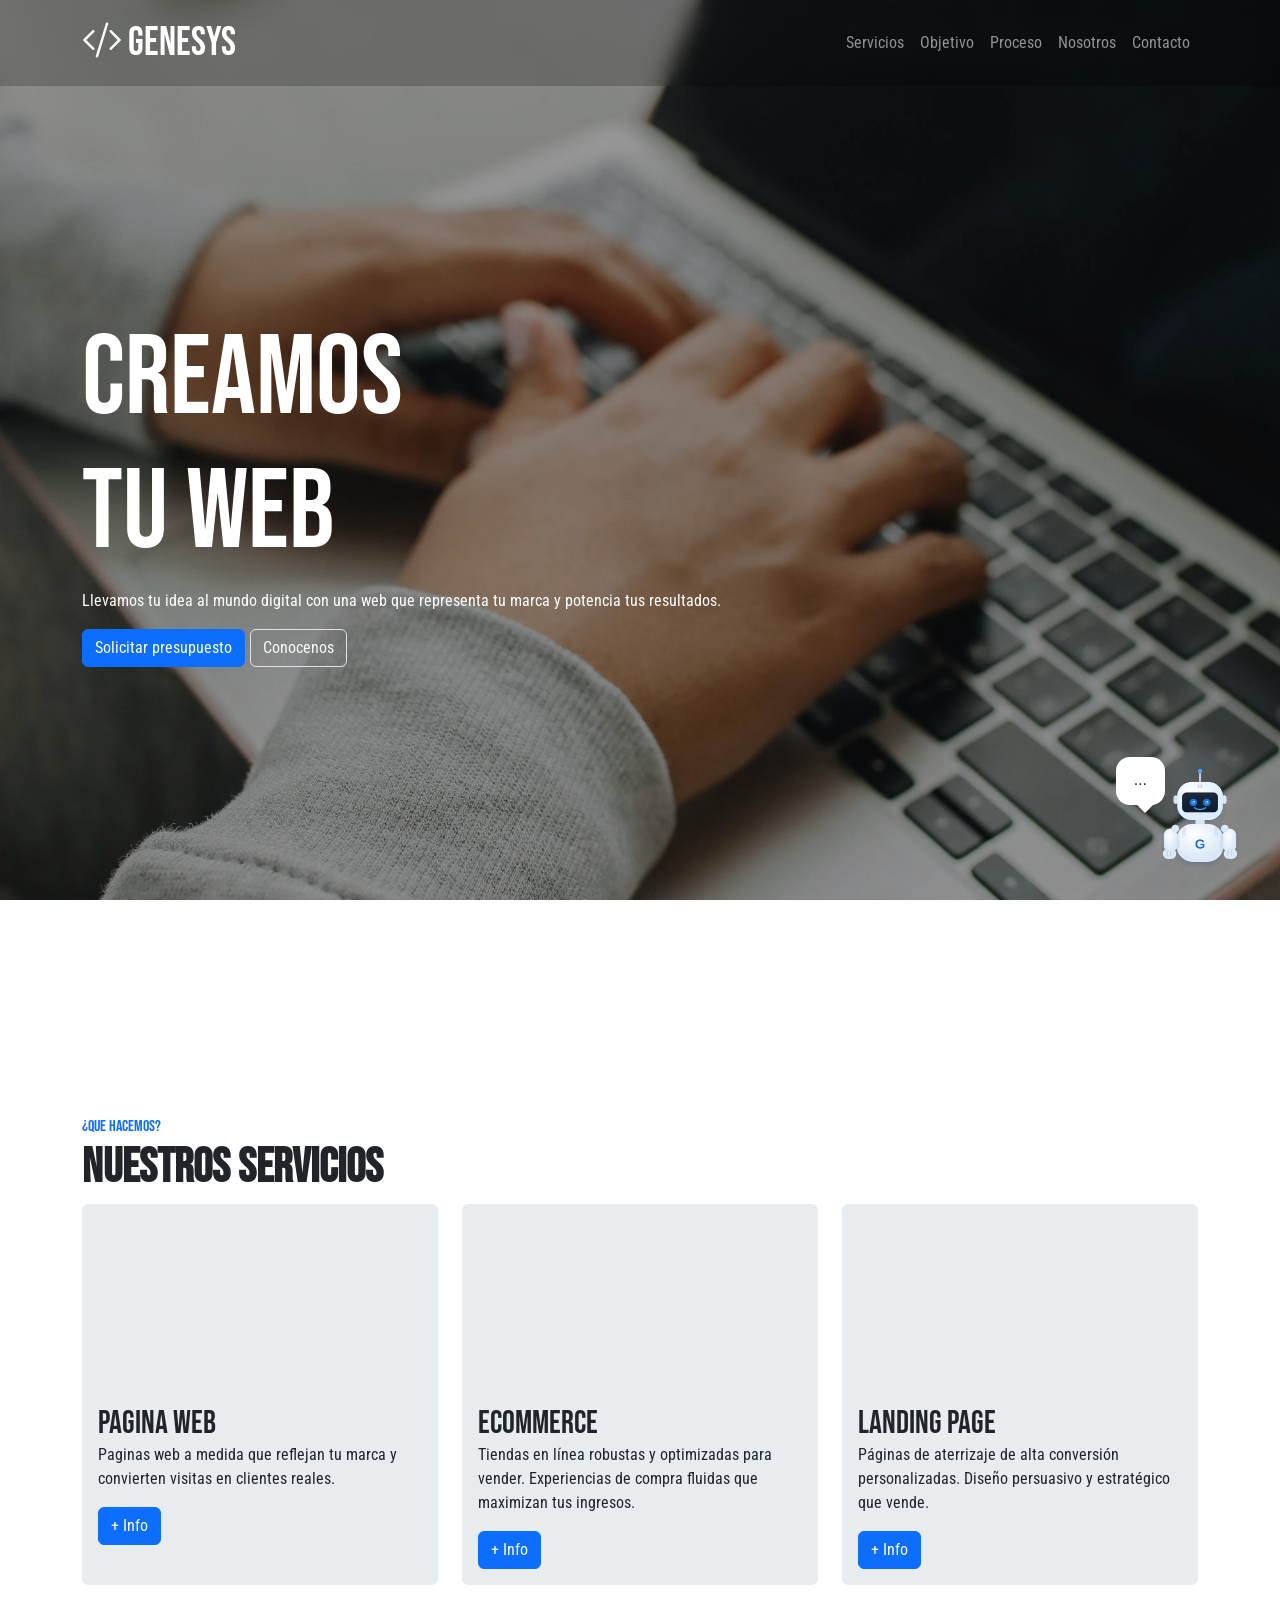
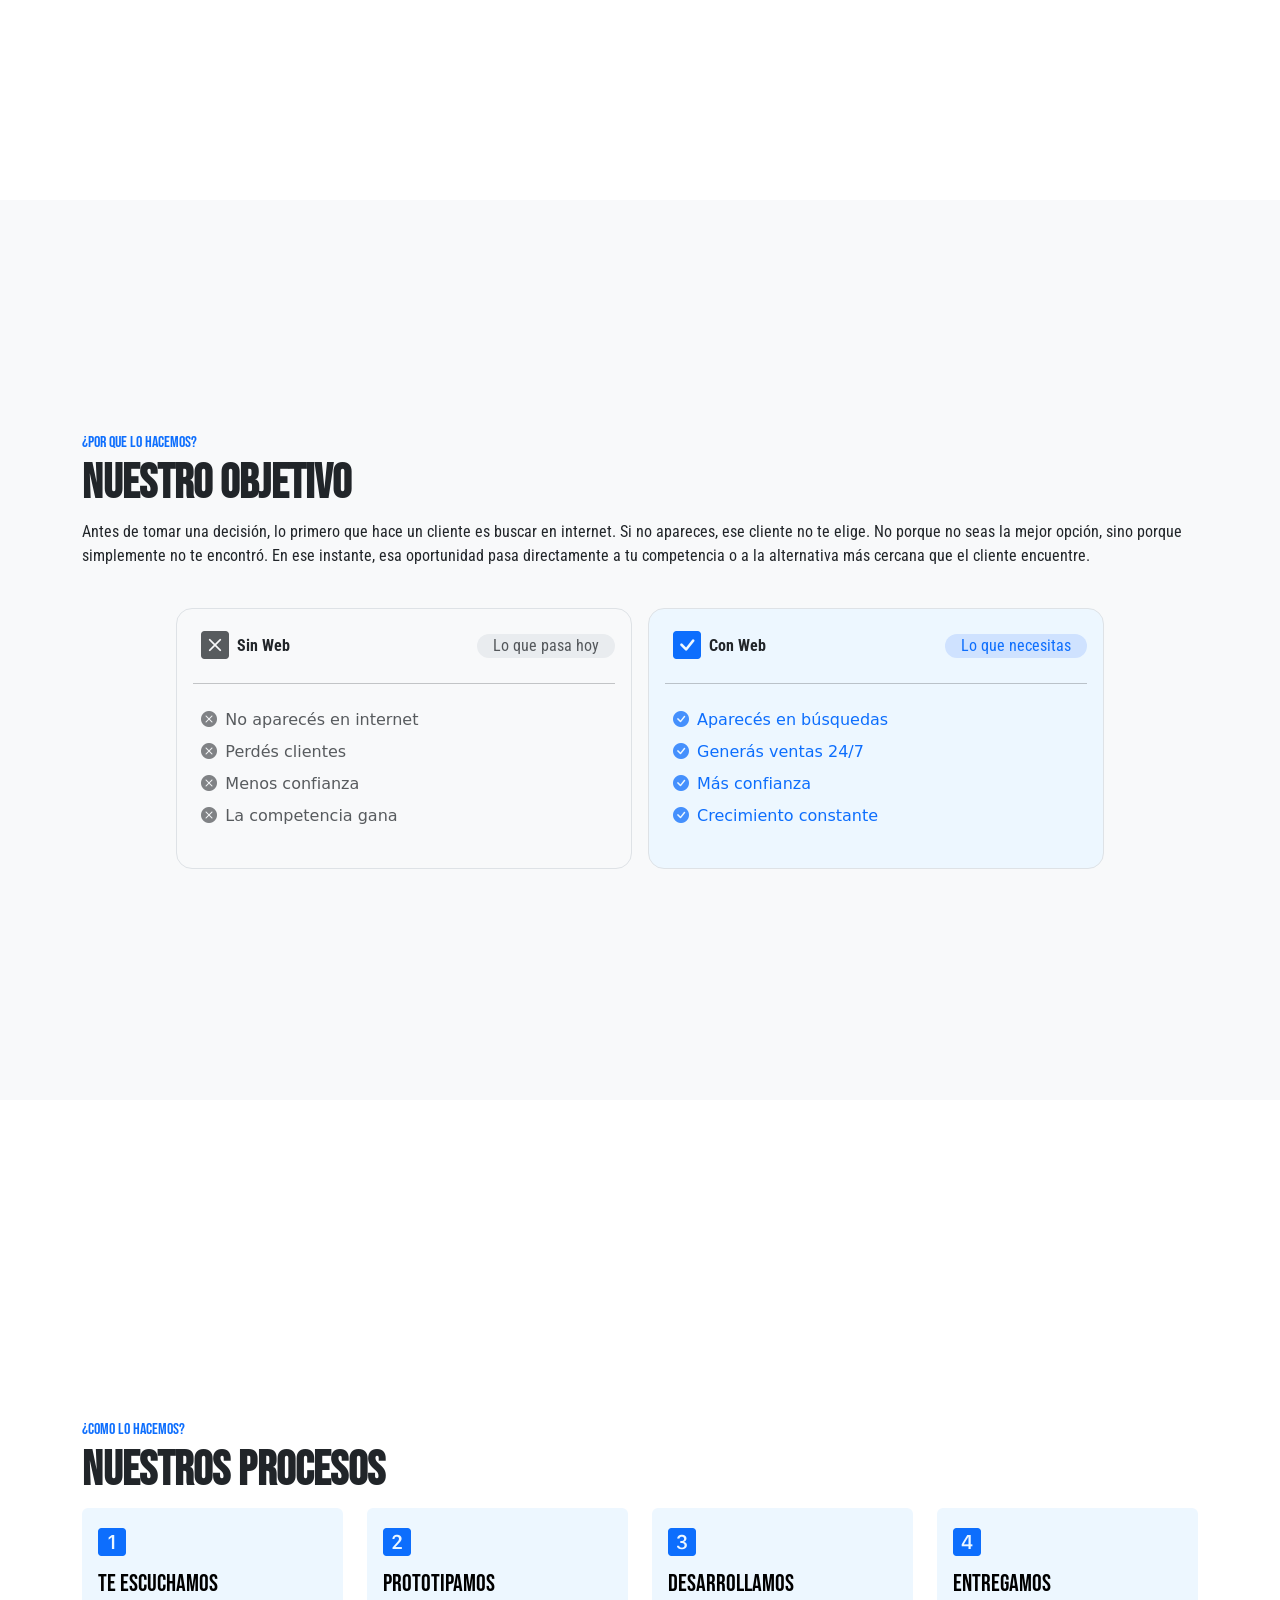
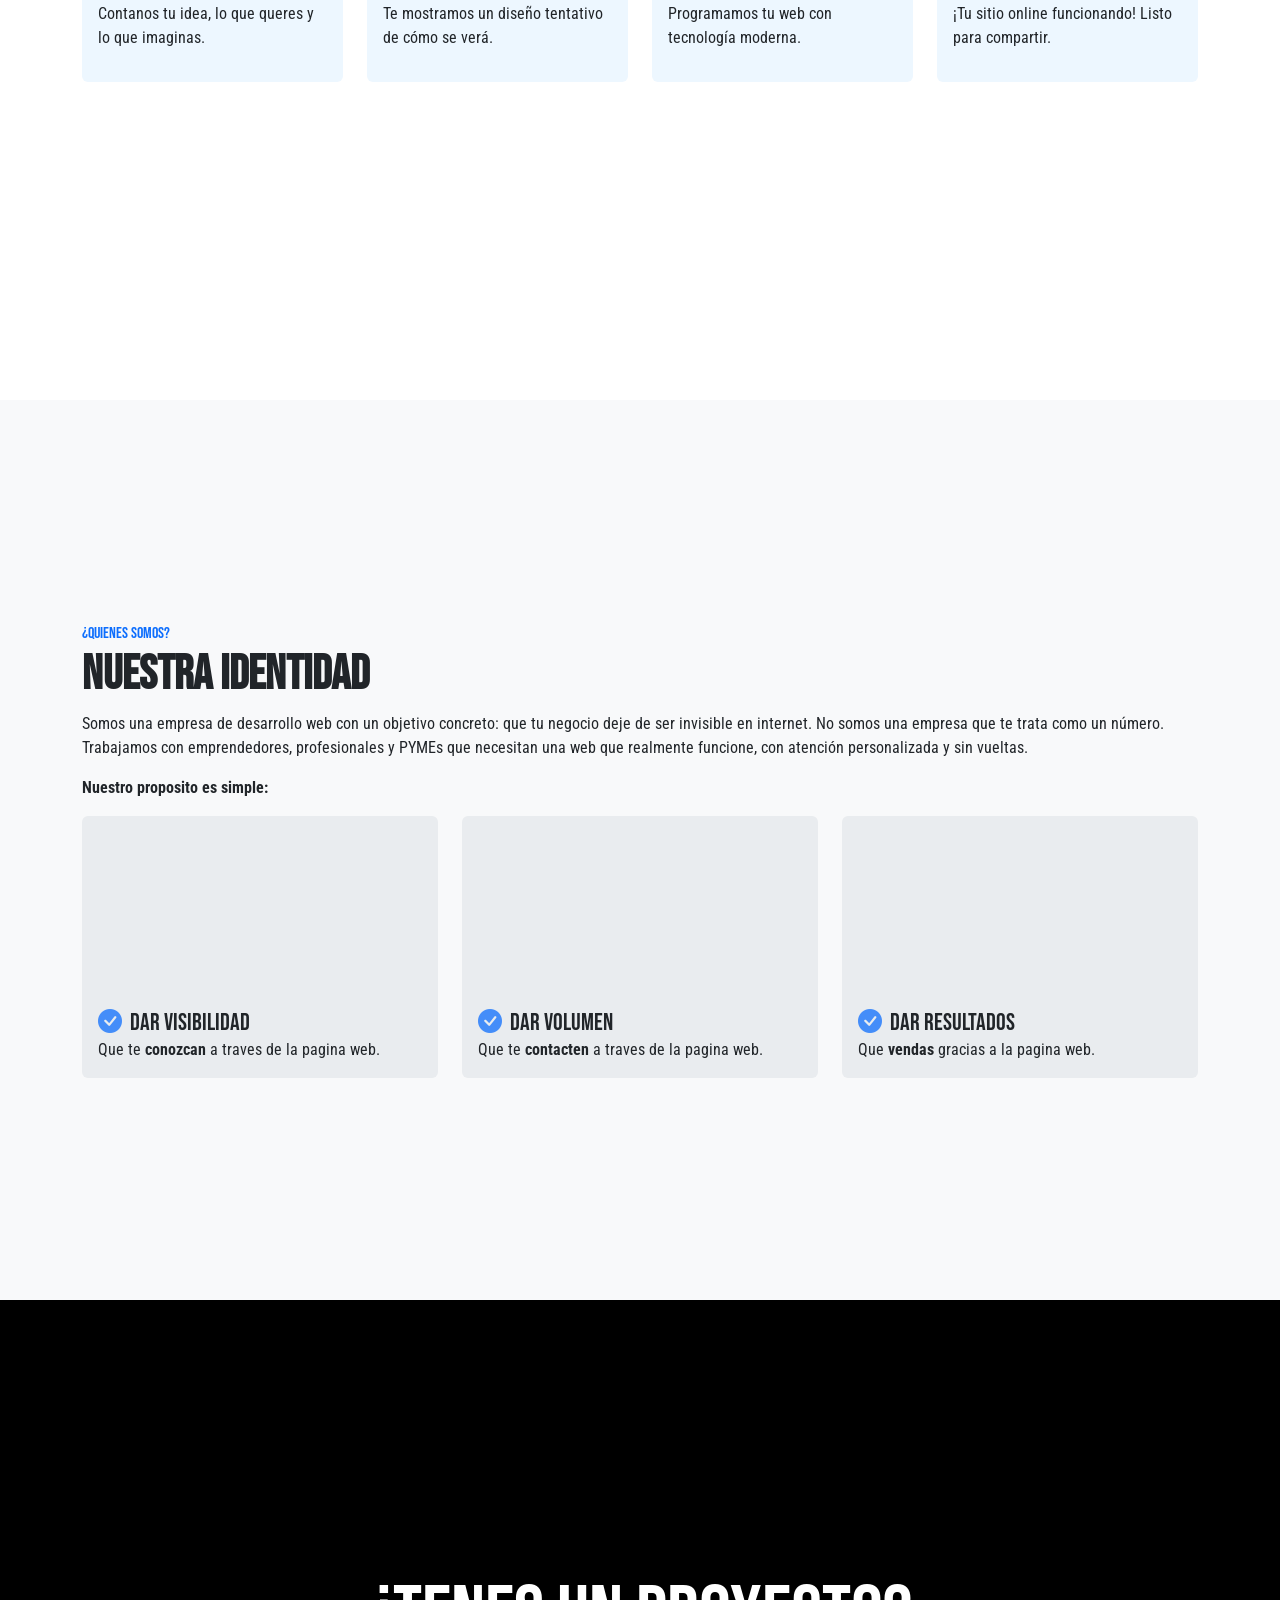
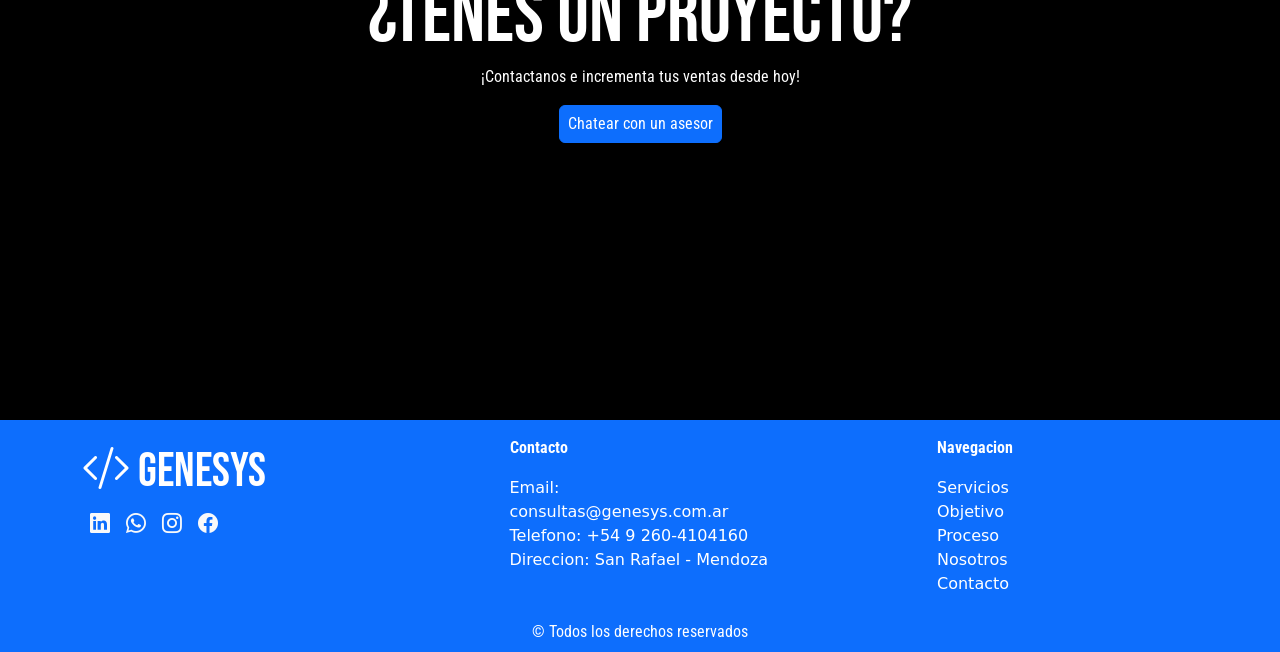
==== index.html @ cda85fed "subir" ====
<!DOCTYPE html>
<html lang="es" >
    <head>
        <meta charset="UTF-8">
        <meta name="viewport" content="width=device-width, initial-scale=1.0">
        <title>Genesys</title>
        <meta property="og:title" content="Desarrollo web en Mendoza | Genesys">
        <meta property="og:description" content="Genesys: potenciamos tus ventas creando sitios web, tiendas online y soluciones digitales para pymes, emprendimientos y negocios.">
        <meta property="og:url" content="https://genesys.com.ar">
        <meta property="og:image" content="https://genesys.com.ar/img/icono.png">
        <meta property="og:type" content="website">
        <meta name="description" content="Genesys: potenciamos tus ventas creando sitios web, tiendas online y soluciones digitales para pymes, emprendimientos y negocios.">
        <meta name="keywords" content="sitios web, tiendas online, landing page, diseño web, desarrollo web, mendoza, genesys">
        <meta name="author" content="Genesys">
        <meta name="robots" content="index, follow">

        
        <script async src="https://www.googletagmanager.com/gtag/js?id=G-LS818090BV"></script>
        <script>
        window.dataLayer = window.dataLayer || [];
        function gtag(){dataLayer.push(arguments);}
        gtag('js', new Date());

        gtag('config', 'G-LS818090BV');
        </script>    

        <link rel="canonical" href="https://genesys.com.ar">
        <link rel="icon" href="./img/_Genesys.png" type="image/png">
        <link href="https://cdn.jsdelivr.net/npm/bootstrap@5.3.5/dist/css/bootstrap.min.css" rel="stylesheet" integrity="sha384-SgOJa3DmI69IUzQ2PVdRZhwQ+dy64/BUtbMJw1MZ8t5HZApcHrRKUc4W0kG879m7" crossorigin="anonymous">
        <link rel="stylesheet" href="./css/style.css">
        <link href="https://cdn.jsdelivr.net/npm/aos@2.3.4/dist/aos.css" rel="stylesheet">

        
    </head>
    <body>
        <header>
            <nav class="navbar navbar-expand-lg navbar-transparent fixed-top" data-bs-theme="dark" >
                <div class="container">
                  <a class="navbar-brand logo" href="./index.html"><i class="bi bi-code-slash"></i> Genesys</a>
                  <button class="navbar-toggler" type="button" data-bs-toggle="collapse" data-bs-target="#navbarNav" aria-controls="navbarNav" aria-expanded="false" aria-label="Toggle navigation">
                    <span class="navbar-toggler-icon"></span>
                  </button>
                  <div class="collapse navbar-collapse" id="navbarNav">
                    <ul class="navbar-nav ms-auto">
                      
                      <li class="nav-item">
                        <a class="nav-link text-roboto" href="#primeraSeccion">Servicios</a>
                      </li>
                      <li class="nav-item">
                        <a class="nav-link  text-roboto" aria-current="page" href="#objetivo">Objetivo</a>
                      </li>
                      <li class="nav-item">
                        <a class="nav-link text-roboto" href="#proceso">Proceso</a>
                      </li>
                      <li class="nav-item">
                        <a class="nav-link text-roboto" href="#quienesSomos">Nosotros</a>
                      </li>
                      <li class="nav-item">
                        <a class="nav-link text-roboto" href="#contacto">Contacto</a>
                      </li>
                    </ul>
                  </div>
                </div>  
              </nav>
        </header>

        <main>
            <section id="banner" class="d-flex align-items-center">

                <div class="container" data-aos="fade-up">
                   <div>
                    <h1 class="text-white text-bebas3" > creamos  <br> tu web </h1>
                    <p class="text-white text-roboto">Llevamos tu idea al mundo digital con una web que representa tu marca y potencia tus resultados.</p>
                    <div class="botones d-flex gap-3">
                        <div>
                            <a href="#primeraSeccion"><button class="btn btn-primary text-roboto">Solicitar presupuesto </button></a>
                            <a href="#quienesSomos"><button class="btn border text-light text-roboto">Conocenos</button></a>
                        </div>
                    </div>
                    
                    
                   </div>
                </div>
            </section>

            <section id="primeraSeccion" class="d-flex align-items-center ">
                <div class="container py-5">
                    
                    <p class="text-bebas mb-0 text-primary" data-aos="zoom-in">¿que hacemos?</p>
                    <h2 class="text-bebas2 "data-aos="zoom-in" ><strong>Nuestros Servicios</strong></h2>

                    <div class="row gy-3" >
                        <div class="col-12 col-md-4 " data-aos="zoom-in">
                            <div class="bg-body-secondary rounded text-dark h-100 ">
                                <video muted autoplay loop src="./img/pagina web.webm" class="w-100"></video>
                                <div class="p-3">
                                    <h2 class="mb-0 text-bebas ">Pagina web</h2>
                                    <p class="text-roboto">Paginas web a medida que reflejan tu marca y convierten visitas en clientes reales.</p>
                                    <a href="https://api.whatsapp.com/send?phone=2604104160&text=¡Hola Genesys👋! Estoy interesado en realizar una Pagina Web para mi proyecto."><button class="btn btn-primary text-roboto">+ Info</button></a>
                                </div>
                                
                            </div>
                            
                        </div>
                        
                        

                        <div class="col-12 col-md-4 " data-aos="zoom-in">
                            <div class="bg-body-secondary rounded text-dark h-100 ">
                                <video muted autoplay loop src="./img/ecomerce.webm" class="w-100"></video>
                                <div class="p-3">
                                    <h2 class="mb-0 text-bebas ">Ecommerce</h2>
                                    <p class="text-roboto">Tiendas en línea robustas y optimizadas para vender. Experiencias de compra fluidas que maximizan tus ingresos.</p>
                                    <a href="https://api.whatsapp.com/send?phone=2604104160&text=¡Hola Genesys👋! Estoy interesado en realizar un Ecommerce para mi proyecto."><button class="btn btn-primary text-roboto">+ Info</button></a>
                                </div>
                            </div>
                            
                        </div>

                        <div class="col-12 col-md-4 " data-aos="zoom-in">
                            <div class="bg-body-secondary rounded text-dark h-100 ">
                                <video muted autoplay loop src="./img/landing.webm" class="w-100"></video>
                                <div class="p-3">
                                    <h2 class="mb-0 text-bebas ">Landing Page</h2>
                                    <p class="text-roboto">Páginas de aterrizaje de alta conversión personalizadas. Diseño persuasivo y estratégico que vende.</p>
                                    <a href="https://api.whatsapp.com/send?phone=2604104160&text=¡Hola Genesys👋! Estoy interesado en realizar una Landing Page para mi proyecto."><button class="btn btn-primary text-roboto">+ Info</button></a>
                                </div>
                            </div>
                        </div>


                       
                    </div>
                </div>
            </section>

            <section id="objetivo" class="bg-body-tertiary d-flex align-items-center">
                <div class="container py-5">
                    <p class="text-bebas mb-0 text-primary" data-aos="zoom-in">¿por que lo hacemos?</p>
                    <h2 class="text-bebas2 "data-aos="zoom-in" ><strong>Nuestro Objetivo</strong></h2>
                    <p class="text-roboto"data-aos="zoom-in">Antes de tomar una decisión, lo primero que hace un cliente es buscar en internet.

                    Si no apareces, ese cliente no te elige.
                    No porque no seas la mejor opción, sino porque simplemente no te encontró.

                    En ese instante, esa oportunidad pasa directamente a tu competencia o a la alternativa más cercana que el cliente encuentre.</p>

                    <div class="row justify-content-center g-3 pt-4">
                        <div class="col-12 col-md-5" data-aos="zoom-in">
                            <div class=" border rounded-4 p-3 h-100">
                                <div class="d-flex align-items-center justify-content-between">
                                    
                                    <p class="text-roboto mb-0 d-flex align-items-center"><i class="bi bi-x-square-fill mx-2 text-muted fs-3"></i><strong>Sin Web</strong></p>
                                    <p class="text-roboto mb-0 bg-body-secondary text-muted px-3 rounded-5">Lo que pasa hoy</p>
                                </div>
                                <hr>
                                <ul class="list-unstyled p-2">
                                    <li class="mb-2 text-muted"><i class="bi bi-x-circle-fill text-muted opacity-75 me-2"></i>No aparecés en internet</li>
                                    <li class="mb-2 text-muted"><i class="bi bi-x-circle-fill text-muted opacity-75 me-2"></i>Perdés clientes</li>
                                    <li class="mb-2 text-muted"><i class="bi bi-x-circle-fill text-muted opacity-75 me-2"></i>Menos confianza</li>
                                    <li class="text-muted"><i class="bi bi-x-circle-fill text-muted opacity-75 me-2"></i>La competencia gana</li>
                                    
                                </ul>
                            </div>
                        </div>
                         <div class="col-12 col-md-5" data-aos="zoom-in">
                            <div class="border rounded-4 fondoAzul p-3 h-100">
                                <div class="d-flex align-items-center justify-content-between">
                                    
                                    <p class="text-roboto mb-0 d-flex align-items-center"><i class="bi bi-check-square-fill fs-3 mx-2 text-primary"></i> <strong>Con Web</strong></p>
                                    <p class="text-roboto mb-0 bg-primary-subtle text-primary px-3 rounded-5">Lo que necesitas</p>
                                </div>
                                <hr>
                                <ul class="list-unstyled  p-2">
                                    <li class="mb-2 text-primary"><i class="bi bi-check-circle-fill text-primary opacity-75 me-2"></i>Aparecés en búsquedas</li>
                                    <li class="mb-2 text-primary"><i class="bi bi-check-circle-fill text-primary opacity-75 me-2"></i>Generás ventas 24/7</li>
                                    <li class="mb-2 text-primary"><i class="bi bi-check-circle-fill text-primary opacity-75 me-2"></i>Más confianza</li>
                                    <li class="text-primary"><i class="bi bi-check-circle-fill text-primary opacity-75 me-2"></i>Crecimiento constante</li>
                                </ul>
                            </div>
                        </div>
                        
                        
                    </div>
                </div>
            </section>
            
            <section id="proceso" class=" d-flex align-items-center" >
                <div class="container py-3">
                    <p class="text-bebas mb-0 text-primary" data-aos="zoom-in">¿Como lo hacemos?</p>
                    <h2 class="text-bebas2 "data-aos="zoom-in" ><strong>Nuestros Procesos</strong></h2>
                            <div class="row gy-3">

                                

                                <article class="col-12 col-md-3 "data-aos="zoom-in">
                                    <div class="fondoAzul rounded p-3 h-100 ">
                                        <p class="text-primary text-bebas fs-3 mb-0"><i class="bi bi-1-square-fill"></i></p>
                                        <p class="text-bebas text-black fs-4 mb-0">Te escuchamos</p>
                                        <p class="text-roboto">Contanos tu idea, lo que queres y lo que imaginas.</p>
                                    </div>
                                </article>
        
                                <article class="col-12 col-md-3"data-aos="zoom-in">
                                    <div class="fondoAzul   rounded p-3 h-100 ">
                                        <p class="text-primary text-bebas fs-3 mb-0"><i class="bi bi-2-square-fill"></i></p>
                                        <p class="text-bebas text-black fs-4 mb-0">Prototipamos</p>
                                        <p class="text-roboto">Te mostramos un diseño tentativo de cómo se verá.</p>
                                    </div>
                                </article>
        
                                <article class="col-12 col-md-3 "data-aos="zoom-in">
                                    <div class="fondoAzul  rounded p-3 h-100">
                                        <p class="text-primary text-bebas fs-3 mb-0"><i class="bi bi-3-square-fill"></i></p>
                                        <p class="text-bebas text-black fs-4 mb-0">Desarrollamos</p>
                                        <p class="text-roboto">Programamos tu web con tecnología moderna.</p>
                                    </div>
                                </article>
        
                                <article class="col-12 col-md-3" data-aos="zoom-in">
                                    <div class="fondoAzul rounded  p-3 h-100">
                                        <p class="text-primary text-bebas fs-3 mb-0"><i class="bi bi-4-square-fill"></i></p>
                                        <p class="text-bebas text-black fs-4 mb-0 ">Entregamos</p>
                                        <p class="text-roboto">¡Tu sitio online funcionando! Listo para compartir.</p>
                                    </div>
                                </article> 
                            </div>                   
                </div>

            </section>

            <section id="quienesSomos" class="bg-body-tertiary d-flex align-items-center">
                <div class="container py-5">
                    <p class="text-bebas mb-0 text-primary" data-aos="zoom-in">¿Quienes Somos?</p>
                    <h2 class="text-bebas2 "data-aos="zoom-in" ><strong>Nuestra Identidad</strong></h2>
                    <p class="text-roboto mb-0" data-aos="zoom-in"> Somos una empresa de desarrollo web con un objetivo concreto: que tu negocio deje de ser invisible en internet.
                    No somos una empresa que te trata como un número. Trabajamos con emprendedores, profesionales y PYMEs que necesitan una web que realmente funcione, con atención personalizada y sin vueltas. </p>
                    <p class="text-roboto mt-3"data-aos="zoom-in"><strong>Nuestro proposito es simple:</strong></p>
                    <div class="row gy-3">
                        
                            
                            
                        <div class=" col-12 col-md-4" data-aos="zoom-in">
                                
                                    <div class=" h-100 bg-body-secondary rounded">
                                        <video muted autoplay loop src="./img/conozcan.webm" class="w-100" data-aos="zoom-in"></video>
                                        <div class="px-3 h-100">
                                            <h4 class="mb-0 text-bebas pt-2 "><i class="bi bi-check-circle-fill text-primary opacity-75 me-2"></i>Dar Visibilidad</h4>
                                            <p class="text-roboto">Que te <strong> conozcan</strong> a traves de la pagina web.</p>
                                        </div>
                                        
                                    </div>
                        </div>
                         <div class=" col-12 col-md-4" data-aos="zoom-in">
                                
                                    <div class=" h-100 bg-body-secondary rounded ">
                                        <video muted autoplay loop src="./img/contacten.webm" class="w-100" data-aos="zoom-in"></video>
                                        <div class="px-3 h-100">
                                            <h4 class="mb-0 text-bebas pt-2"><i class="bi bi-check-circle-fill text-primary opacity-75 me-2"></i>Dar Volumen</h4>
                                            <p class="text-roboto">Que te <strong> contacten</strong> a traves de la pagina web.</p>
                                        </div>
                                        
                                    </div>
                        </div>
                        <div class=" col-12 col-md-4" data-aos="zoom-in">
                                
                                    <div class=" h-100 bg-body-secondary rounded ">
                                        <video muted autoplay loop src="./img/Vendas.webm" class="w-100" data-aos="zoom-in"></video>
                                        <div class="px-3 h-100">
                                            <h4 class="mb-0 text-bebas pt-2"><i class="bi bi-check-circle-fill text-primary opacity-75 me-2"></i>Dar resultados</h4>
                                            <p class="text-roboto">Que <strong> vendas</strong> gracias a la pagina web.</p>
                                        </div>
                                        
                                    </div>
                        </div>
                    </div>
                </div>
            </section>

            <section id="contacto" class="bg-black d-flex align-items-center" data-aos="zoom-in" >
                <div class="container py-5">
                    <div class="row gy-3">
                        <div class="col-12">
                            <h2 class="text-center proyecto2 text-white mb-0">¿Tenes un Proyecto?</h2>
                            <p class="text-roboto text-white text-center">¡Contactanos e incrementa tus ventas desde hoy! </p>
                           
                            <div class="d-flex justify-content-center  text-center">
                                <a href="https://api.whatsapp.com/send?phone=2604104160&text=¡Hola Genesys👋! Estuve viendo su pagina web y te queria consultar lo siguiente:"><button class="btn btn-primary px-2 text-roboto mb-2 ">Chatear con un asesor</button></a>
                            </div>
                        </div>
                        
                    </div>
                    
                </div>
            </section>
        </main>

        <footer id="footer" class="bg-primary">
            <div class="container">
                <div class="row justify-content-between py-3 gy-3 text-white">

                        <div class="col-12 col-md-3">
                            <div class="d-flex flex-column">
                                <a class="navbar-brand text-bebas2 text-white" href="./index.html"><i class="bi bi-code-slash text-white"></i> Genesys</a>  
                            </div>
                            
                            <div class="d-flex gap-2">
                                <a href="https://www.linkedin.com/company/107024449/admin/dashboard/"><i class="bi bi-linkedin text-light fs-5 mx-2"></i></a>
                    
                                <a href="https://api.whatsapp.com/send?phone=2604104160&text=¡Hola Genesys👋! Estuve viendo su pagina web y te queria consultar lo siguiente:"><i class="bi bi-whatsapp text-light fs-5"></i></a>
                            
                                <a href="https://www.instagram.com/genesys.web/"><i class="bi bi-instagram fs-5 mx-2 text-light"></i></a>
                                
                                <a href="https://www.facebook.com/profile.php?id=61575061006731"><i class="bi bi-facebook fs-5 text-light"></i></a>
                            </div>

                        
                        
                        </div>

                
                    <div class="col-12 col-md-3 ">
                        <p class="text-roboto  text-white"> <strong>Contacto</strong> </p>
                        <div class="d-flex flex-column">
                            <p class=" mb-0">Email: consultas@genesys.com.ar</p>
                            <p class=" mb-0">Telefono: +54 9 260-4104160</p>
                            <p class=" mb-0">Direccion: San Rafael - Mendoza</p>
                        </div>
                    </div>

                    <div class="col-12 col-md-3 ">
                        <p class="text-roboto  text-white"> <strong>Navegacion</strong> </p>
                        <div class="d-flex flex-column">
                            <a href=#primeraSeccion class="nav-link"> <p class=" mb-0">Servicios</p></a>
                            <a href=#objetivo class="nav-link"> <p class="mb-0">Objetivo</p></a>
                            <a href=#proceso class="nav-link"> <p class=" mb-0">Proceso</p></a>
                            <a href=#quienesSomos class="nav-link"> <p class=" mb-0">Nosotros</p></a>
                            <a href=#contacto class="nav-link"> <p class=" mb-0">Contacto</p></a>
                        </div>
                    </div>

                    
                </div>

                <div class="text-center text-white text-roboto py-2">
                    &copy; Todos los derechos reservados
                </div>

            </div>
        </footer>

        <script src="https://cdn.jsdelivr.net/npm/bootstrap@5.3.5/dist/js/bootstrap.bundle.min.js" integrity="sha384-k6d4wzSIapyDyv1kpU366/PK5hCdSbCRGRCMv+eplOQJWyd1fbcAu9OCUj5zNLiq" crossorigin="anonymous"></script>
        <script src="https://cdn.jsdelivr.net/npm/aos@2.3.4/dist/aos.js"></script>
        <script>
            AOS.init();
        </script>
        
        <script src="/js/gyno-chat.js"></script>
        <script>
            const navLinks = document.querySelectorAll('.nav-link');
            const navbarCollapse = document.getElementById('navbarNav');

            navLinks.forEach(link => {
                link.addEventListener('click', () => {
                const bsCollapse = new bootstrap.Collapse(navbarCollapse, {
                    toggle: false
                });
                bsCollapse.hide();
                });
            });
        </script>
    </body>
</html>
---- css/style.css ----
@import url("https://cdn.jsdelivr.net/npm/bootstrap-icons@1.11.3/font/bootstrap-icons.min.css");

@font-face{
    font-family: "BebasNeue-Regular";
    src: url(../fonts/BebasNeue-Regular.ttf);
}

@font-face {
    font-family: "Roboto";
    src: url(../fonts/RobotoCondensed-VariableFont_wght.ttf);;
}

@font-face {
    font-family: "SpecialGothic";
    src: url(../fonts/SpecialGothicCondensedOne-Regular.ttf)
}

.navbar-transparent {
    
    width: 100%;
    z-index: 10;
    background: transparent !important;
}

/* Opcional: efecto blur glass (queda MUY pro) */
.navbar-transparent {
    backdrop-filter: blur(10px);
    background: rgba(0, 0, 0, 0.2) !important;
}






#primeraSeccion{
    min-height: 100vh;
}

.altura{
    height: 220px;
    object-fit: cover;
}

.tamano{
    font-size: 5rem;
}

.text-bebas{
    font-family: "BebasNeue-Regular";
}

.text-bebas2{
    font-family: "BebasNeue-Regular";
    font-size: 3rem;
}

.text-bebas3{
    font-family: "BebasNeue-Regular";
    font-size: 7rem;
}

.text-roboto{
    font-family: "Roboto";
}


#contacto{
    min-height: 80vh;
}

.logo{
    font-family: "BebasNeue-Regular";
    font-size: 2.5rem; 
}

.sub{
    font-family: "SpecialGothic";
    
}

.text-card{
    font-family: "SpecialGothic";
    font-size: 1.7rem;
}

.proyecto{
    font-family: "Roboto", sans-serif;
    font-size: 5rem;
}

.proyecto2{
    font-family: "BebasNeue-Regular", sans-serif;
    font-size: 5rem;
}

.pages{
    font-family: "Roboto", sans-serif;
    font-size: 2.5rem;
}

.roboto{
    font-family: "Roboto", sans-serif;
    font-size: 1.3rem;
}


#banner {
    background-image: url(../img/fondo6.avif);
    background-position: center;
    background-size: cover;
    position: relative;
    min-height: 100vh;
    padding-top: 80px;
}

#banner::before {
    content: "";
    position: absolute;
    inset: 0;
    background: rgba(0, 0, 0, 0.4); /* ajustá la opacidad */
    z-index: 0;
}



.text-orange{
    color:#FFB02E
}

.bg-orange{
    background-color: #FFB02E;
}

/* CHAT GENESYS */

#genesys-chat-toggle{
position:fixed;
bottom:25px;
right:25px;
background:#0d6efd;
color:white;
border:none;
border-radius:50px;
padding:14px 20px;
font-weight:bold;
box-shadow:0 10px 25px rgba(0,0,0,0.25);
cursor:pointer;
z-index:9999;
}

#genesys-chat{
position:fixed;
bottom:90px;
right:25px;
width:340px;
background:white;
border-radius:12px;
box-shadow:0 15px 40px rgba(0,0,0,0.35);
overflow:hidden;
display:none;
z-index:9999;
font-family:Roboto, sans-serif;
}

#genesys-header{
background:#0d6efd;
color:white;
padding:12px;
font-weight:bold;
display:flex;
justify-content:space-between;
align-items:center;
}

#genesys-close{
background:none;
border:none;
color:white;
font-size:18px;
cursor:pointer;
}

#genesys-messages{
height:300px;
overflow-y:auto;
padding:12px;
font-size:14px;
}

.genesys-user{
display:flex;
justify-content:flex-end;
margin:8px 0;
}

.genesys-user div{
background:#0d6efd;
color:white;
padding:10px 14px;
border-radius:18px 18px 4px 18px;
max-width:75%;
font-size:14px;
}

.genesys-bot{
display:flex;
justify-content:flex-start;
margin:8px 0;
}

.genesys-bot div{
background:#f1f1f1;
color:#222;
padding:10px 14px;
border-radius:18px 18px 18px 4px;
max-width:75%;
font-size:14px;
}

#genesys-input{
display:flex;
border-top:1px solid #eee;
}

#genesys-input input{
flex:1;
border:none;
padding:10px;
outline:none;
}

#genesys-input button{
background:#0d6efd;
border:none;
color:white;
padding:10px 15px;
cursor:pointer;
}

.genesys-wa-btn{
display:inline-block;
margin-top:8px;
background:#25D366;
color:white;
padding:8px 14px;
border-radius:8px;
text-decoration:none;
font-size:14px;
font-weight:500;
}

.genesys-wa-btn:hover{
background:#1ebe5d;
}



#gyno-floating:hover{
transform: scale(1.1);
}

@keyframes gynoFloat {
0%{
transform: translateY(0px);
}

50%{
transform: translateY(-12px);
}

100%{
transform: translateY(0px);
}
}

#gyno-container{
position:fixed;
bottom:25px;
right:25px;
z-index:9999;
}

/* ROBOT */

#gyno-floating{
width:110px;
cursor:pointer;
animation:gynoFloat 3s ease-in-out infinite;
}

/* BURBUJA */

#gyno-bubble{
position:absolute;
bottom:70px;
right:90px;

background:white;
padding:14px 18px;
border-radius:14px;
text-align: center;

box-shadow:0 6px 20px rgba(0,0,0,0.15);

font-size:14px;
line-height:1.4;

min-width:40px;
max-width:50px;
transition: opacity .4s ease;
}

/* TRIANGULO */

#gyno-bubble::after{
content:"";
position:absolute;

bottom:-8px;
right:10px;   /* mueve el triangulo hacia la esquina derecha */

width:0;
height:0;

border-left:10px solid transparent;
border-right:10px solid transparent;
border-top:10px solid white;
}

/* FLOTACION */

@keyframes gynoFloat{
0%{transform:translateY(0px);}
50%{transform:translateY(-12px);}
100%{transform:translateY(0px);}
}

/* MOBILE */
@media (max-width: 768px) {
  #gyno-floating {
    width: 70px;
    height: 70px;
    bottom: 15px;
    right: 15px;
  }
}

@media (max-width: 768px) {
  #gyno-bubble {
    font-size: 12px;
    padding: 6px 10px;
    bottom: 60px;
    right: 60px;
    min-width:40px;
    max-width:50px;
  }

  .text-bebas3{
    font-family: "BebasNeue-Regular";
    font-size: 5rem;

}
}

#objetivo{
    min-height: 100vh;
}

.fondoRojo{
    background-color: #FFF8F8;
}

.fondoAzul{
    background-color: #EDF7FF;
}

#proceso{
    min-height: 100vh;
}

#quienesSomos{
    min-height: 100vh;
}

.whatsapp {
    background: #25D366;
    color: #fff;
    box-shadow: 0 8px 30px rgba(37, 211, 102, 0.2);
    border: none;
}

.form-transparent{
    backdrop-filter: blur(10px);
    background: rgba(0, 0, 0, 0.2)
}

/* Inputs transparentes */
.form-transparent .form-control {
    background: transparent;
    color: white;
    border: 1px solid rgba(255,255,255,0.3);
}

/* Placeholder */
.form-transparent .form-control::placeholder {
    color: rgba(255,255,255,0.6);
}

/* Labels */
.form-transparent .form-label {
    color: white;
}
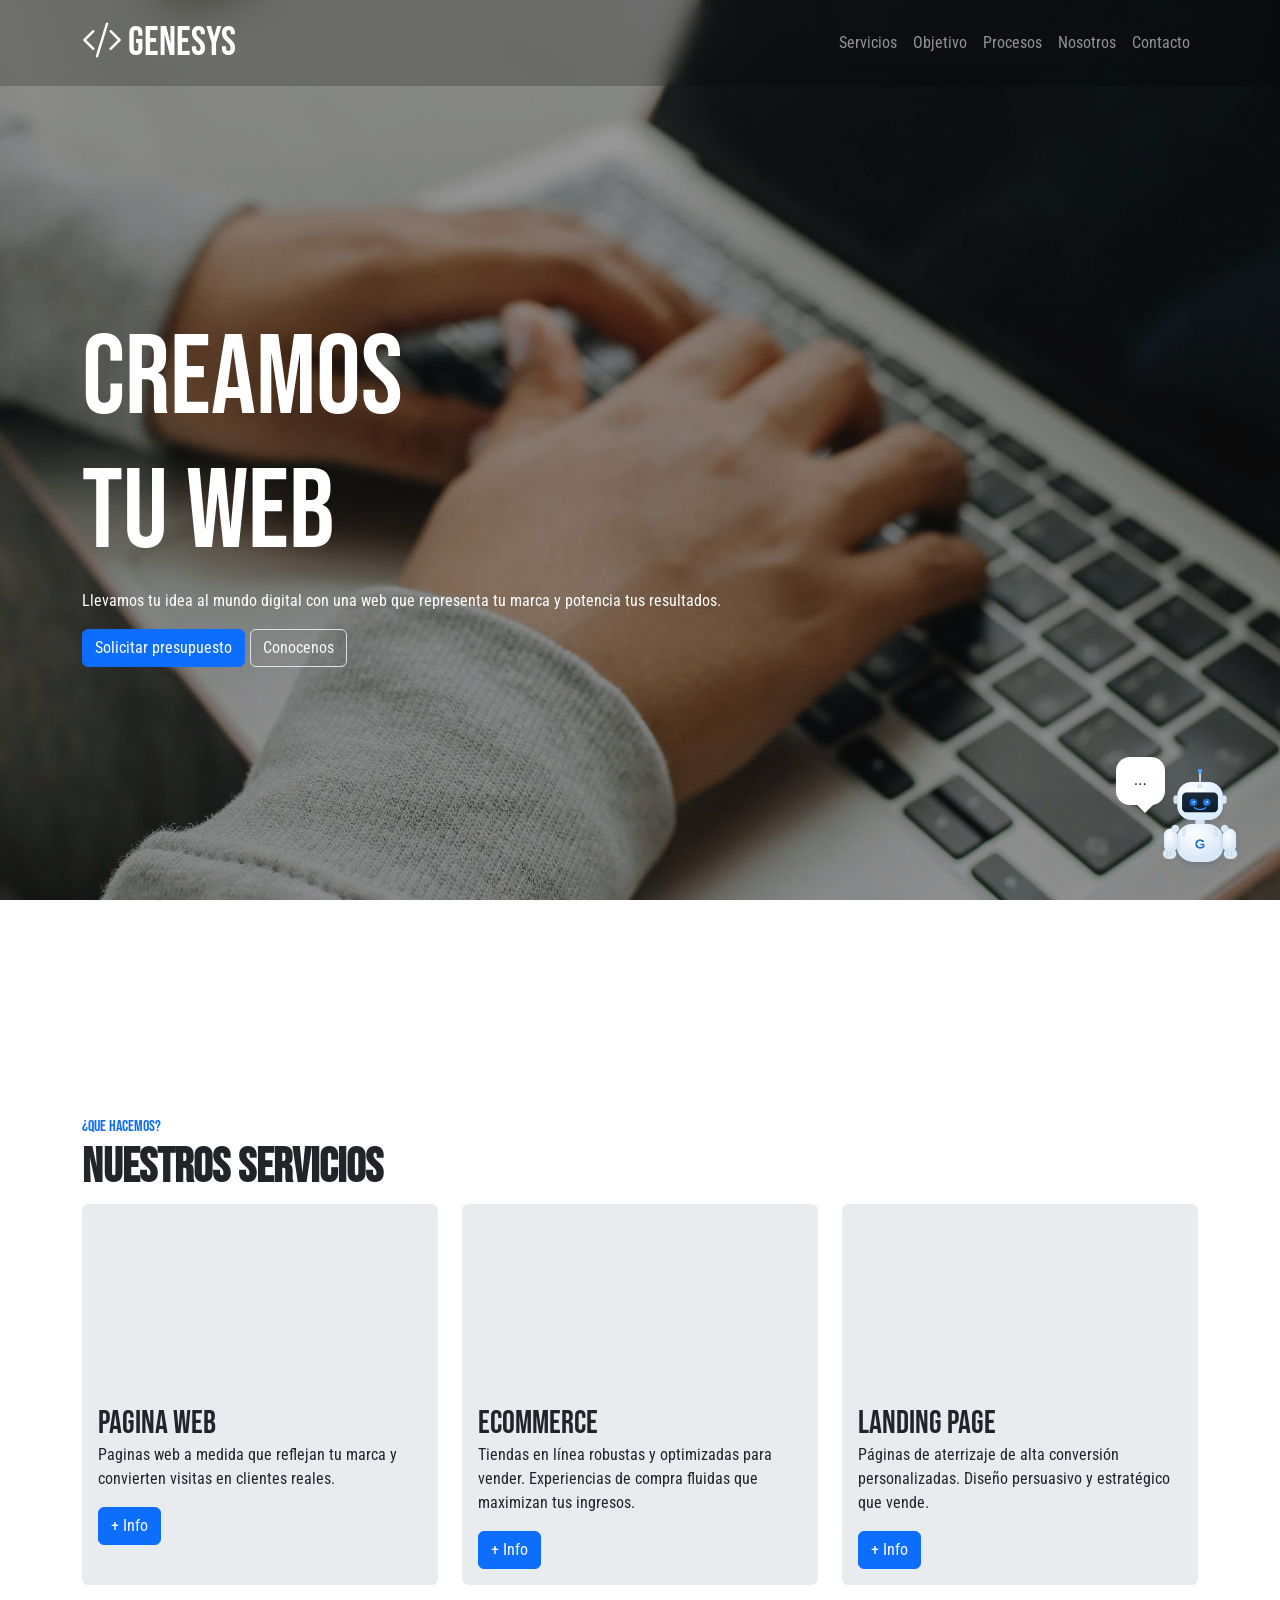
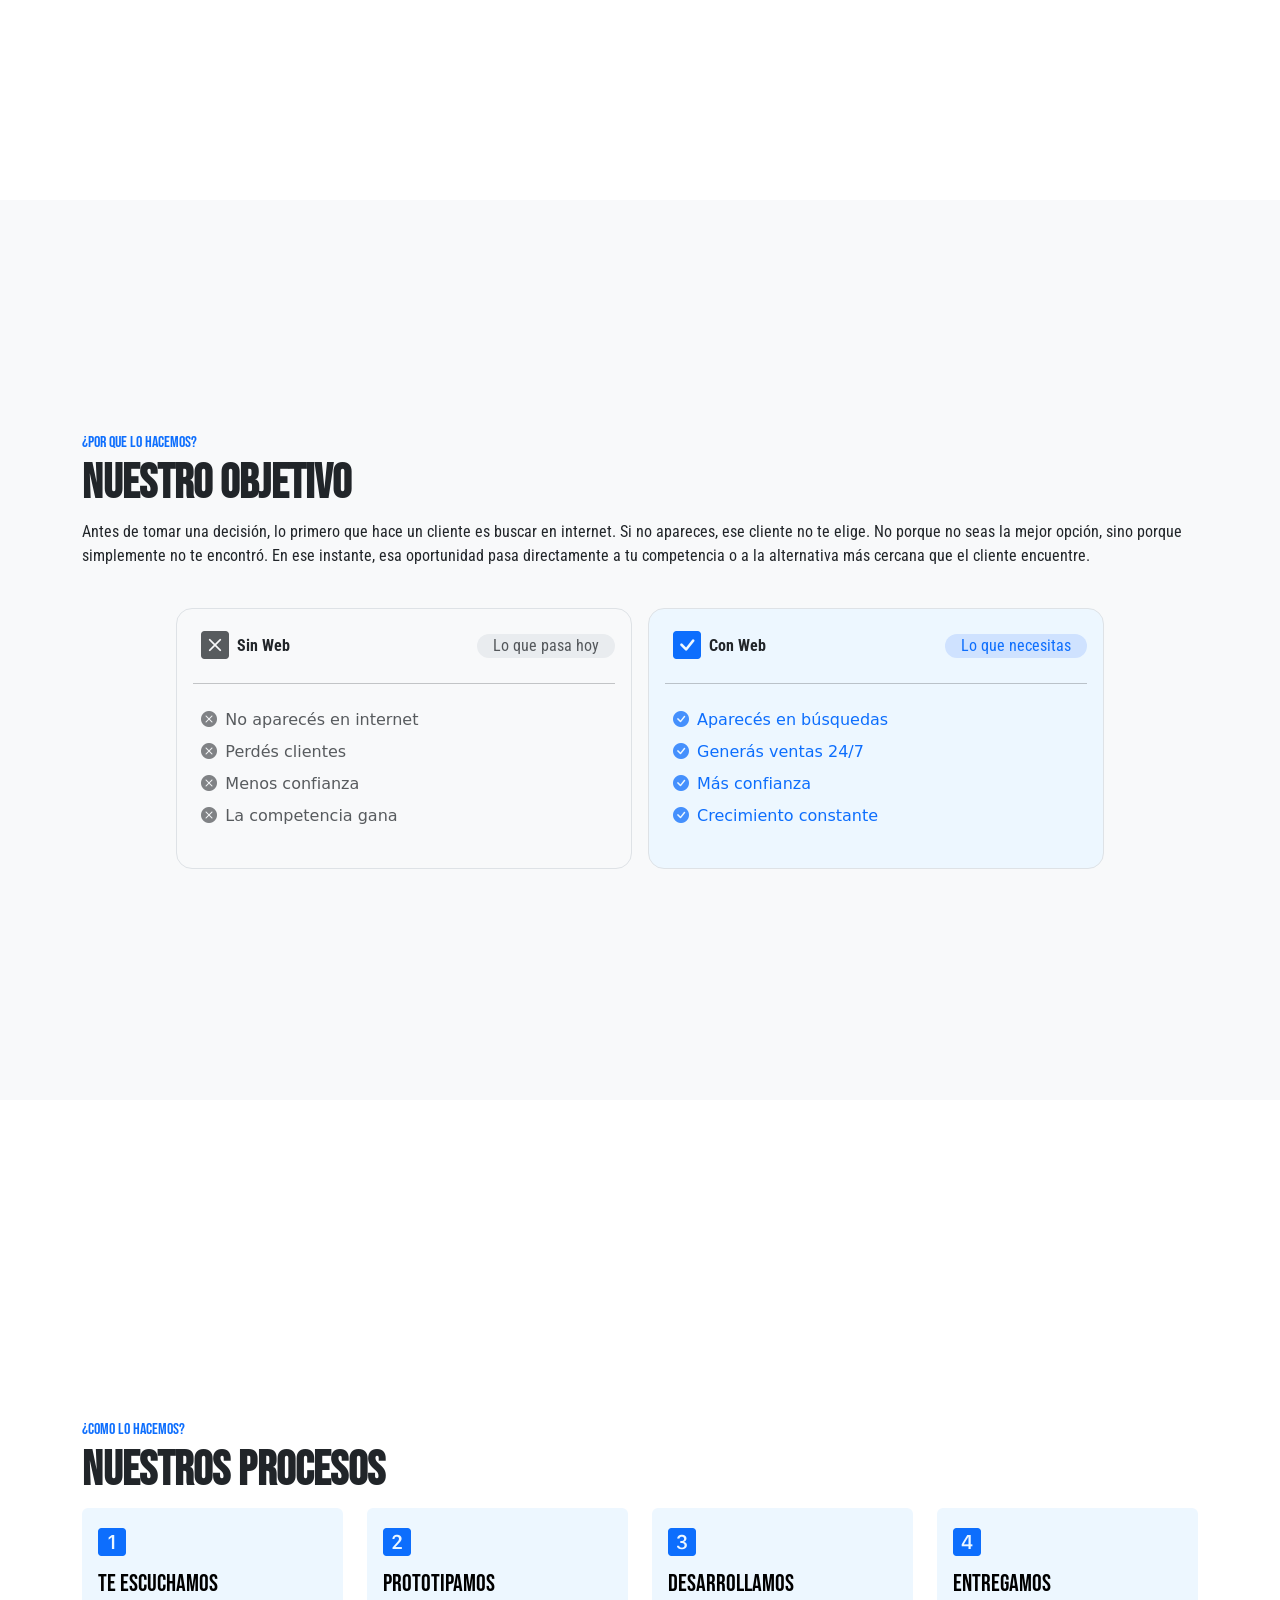
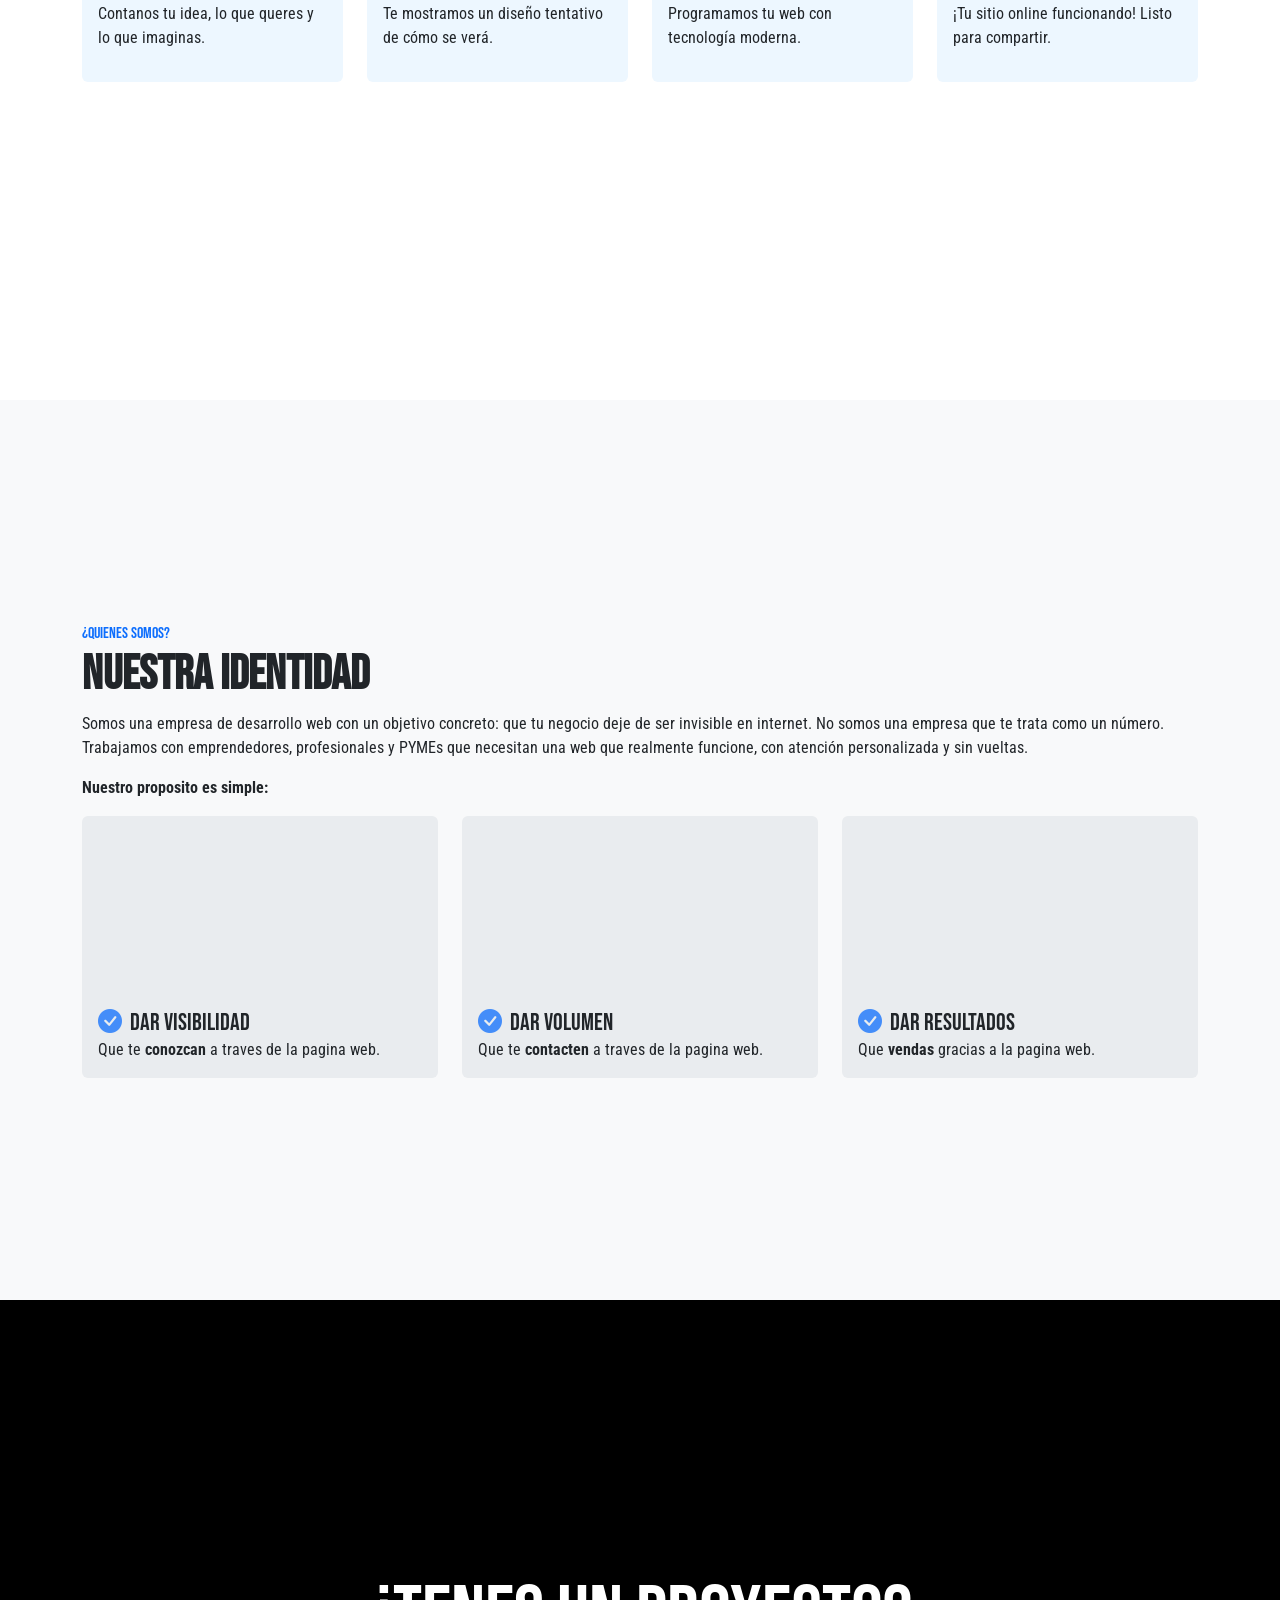
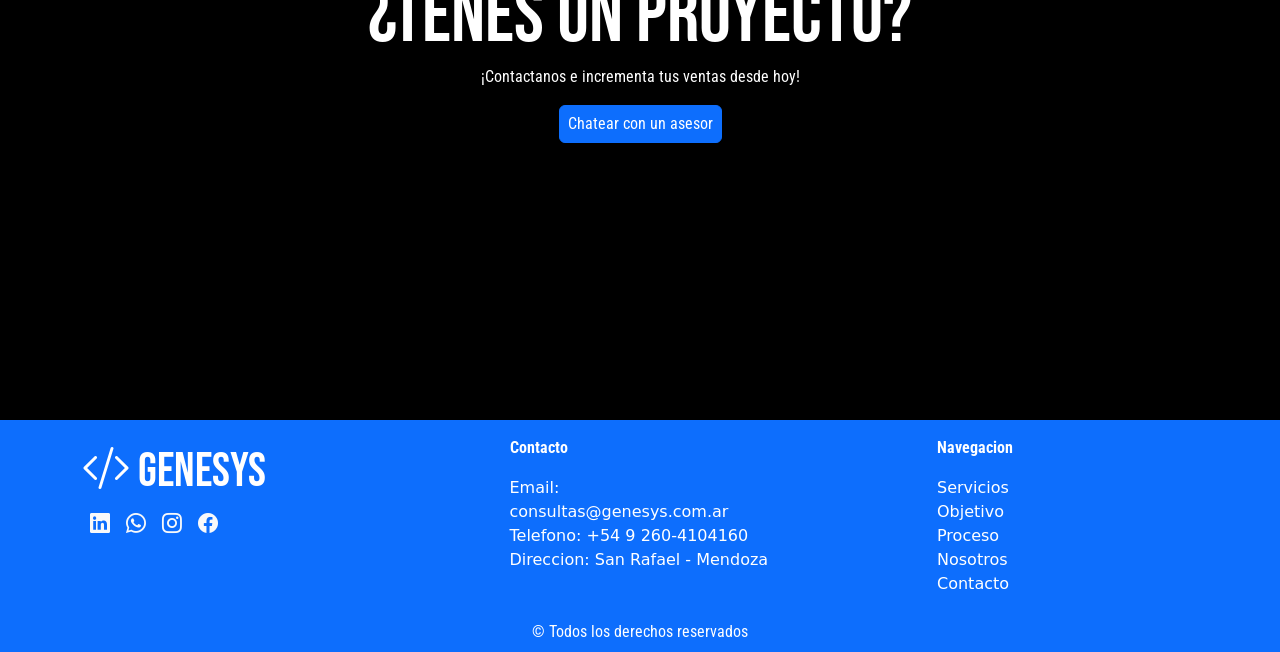
==== commit 50949c2f: "subir" ====
--- a/index.html
+++ b/index.html
@@ -50,7 +50,7 @@
                         <a class="nav-link  text-roboto" aria-current="page" href="#objetivo">Objetivo</a>
                       </li>
                       <li class="nav-item">
-                        <a class="nav-link text-roboto" href="#proceso">Proceso</a>
+                        <a class="nav-link text-roboto" href="#proceso">Procesos</a>
                       </li>
                       <li class="nav-item">
                         <a class="nav-link text-roboto" href="#quienesSomos">Nosotros</a>
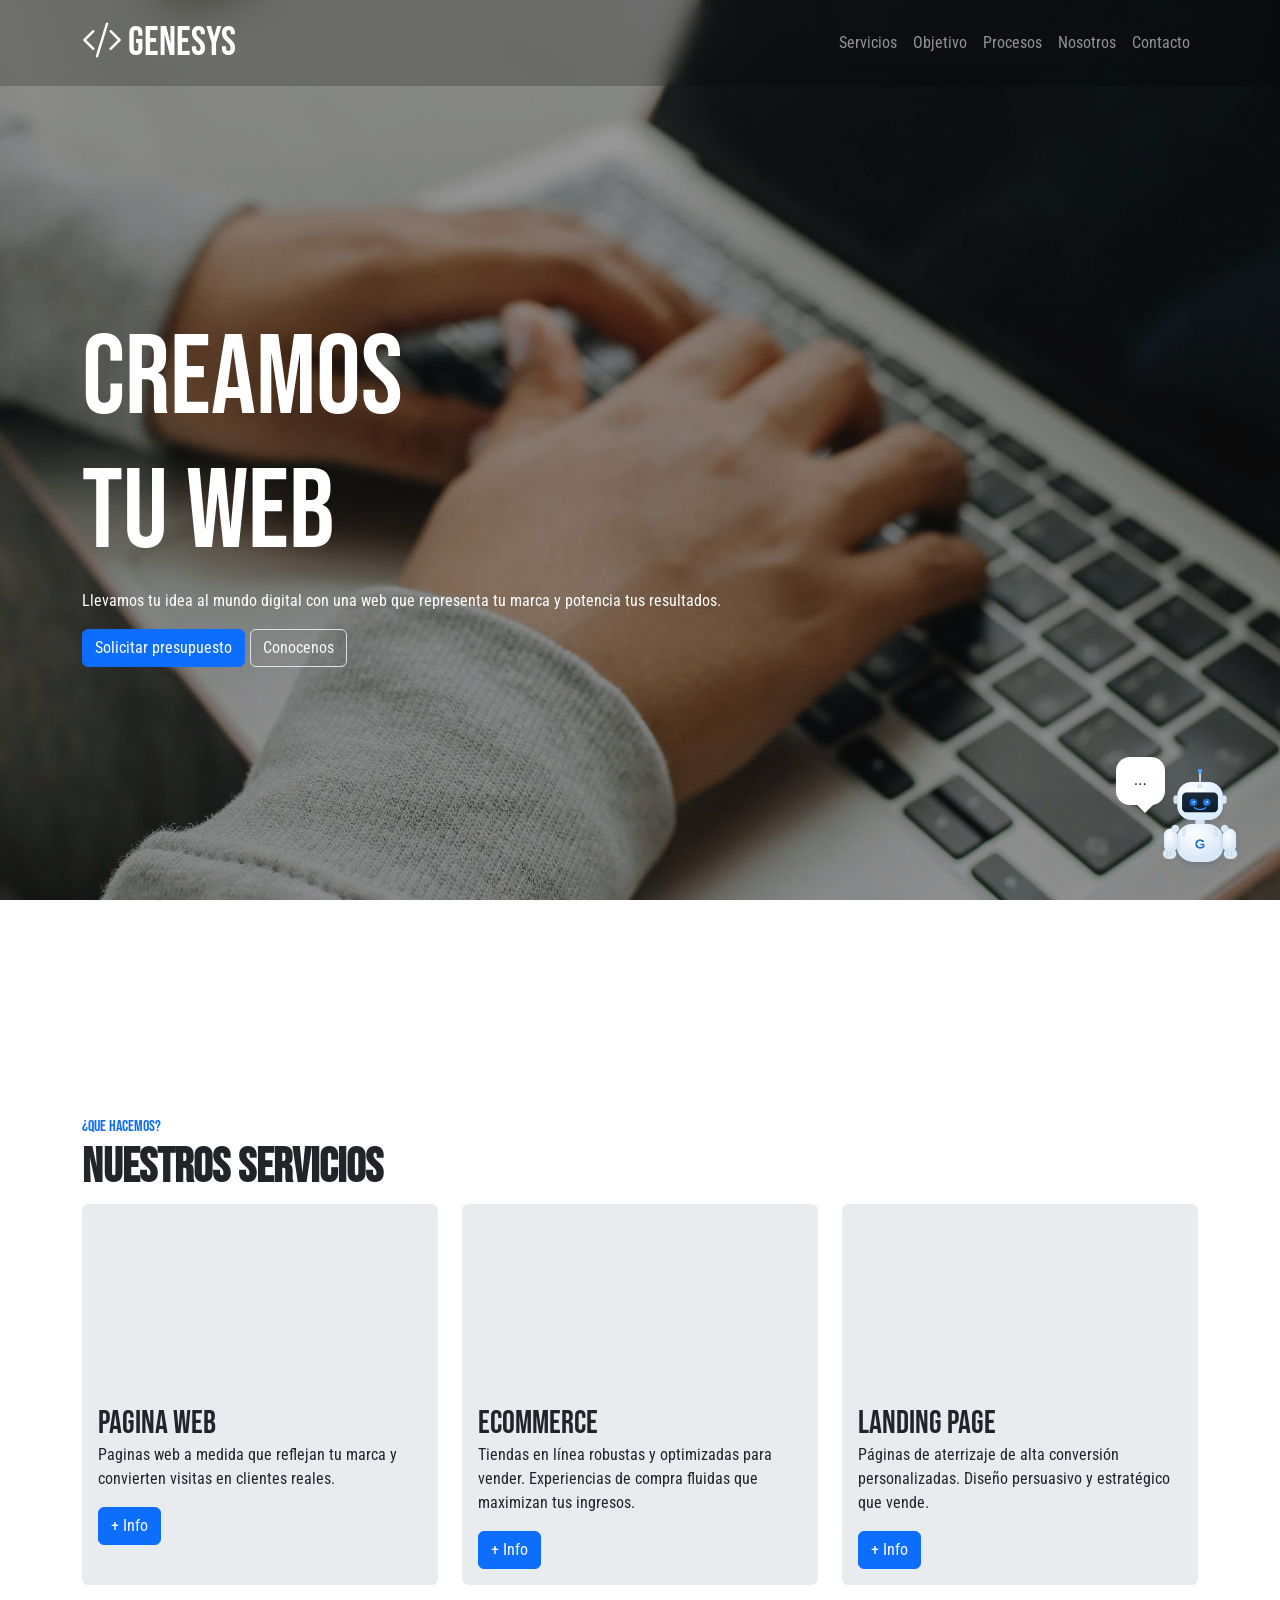
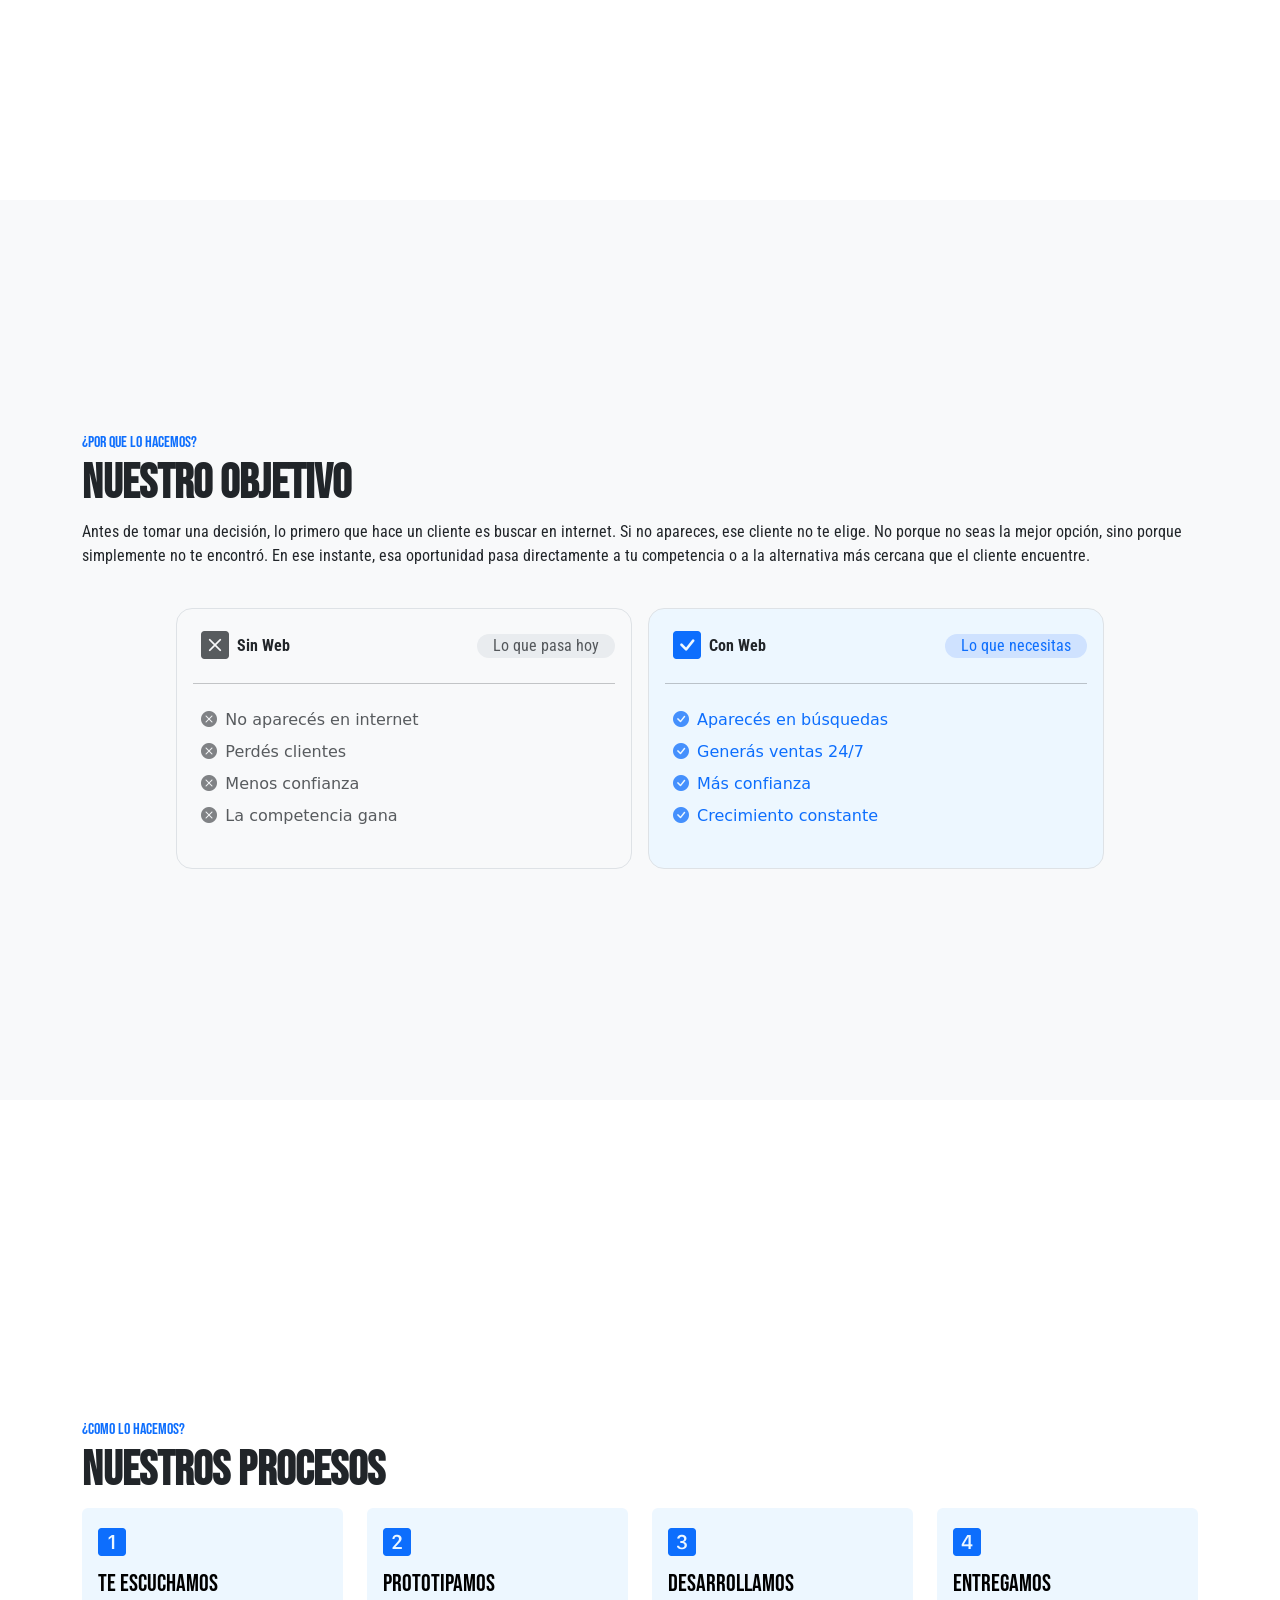
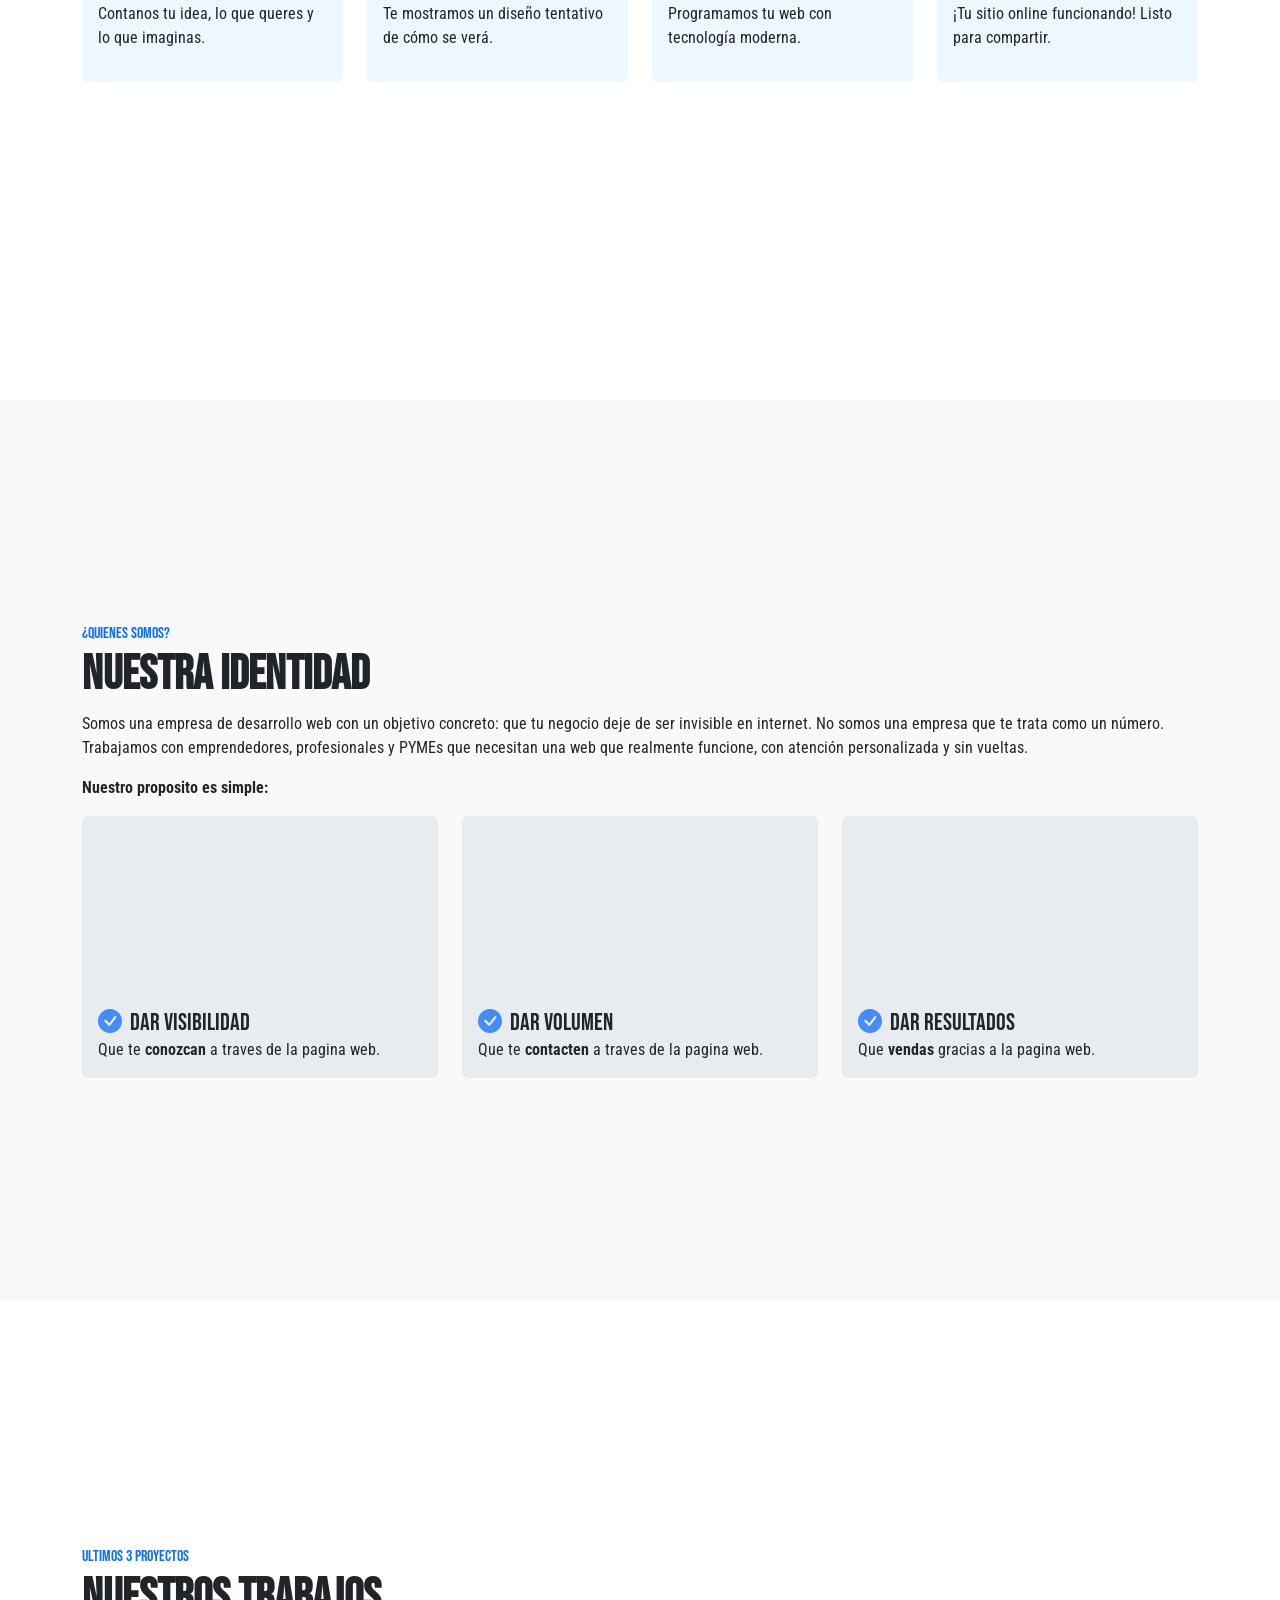
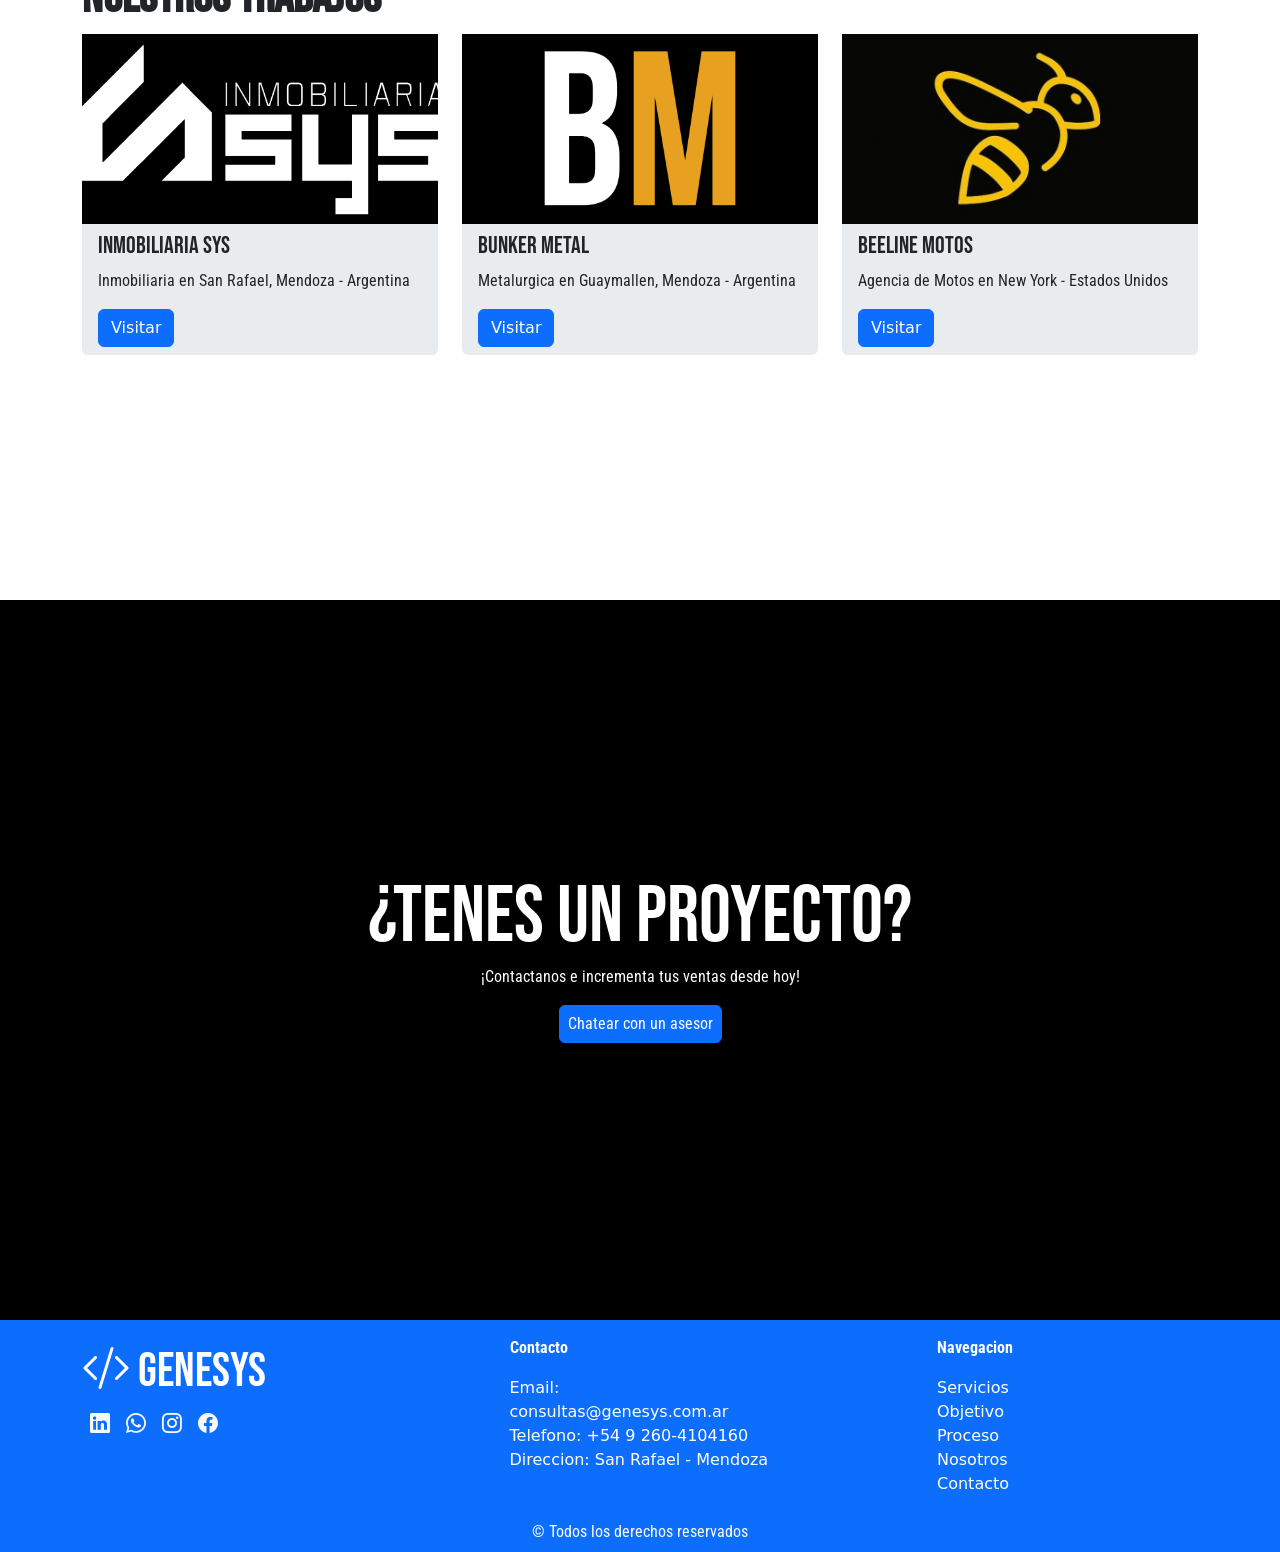
==== commit 48bd58bc: "subir" ====
--- a/index.html
+++ b/index.html
@@ -277,6 +277,48 @@
                 </div>
             </section>
 
+            <section id="trabajos" class="d-flex align-items-center">
+                
+                <div class="container">
+                    <p class="text-bebas mb-0 text-primary" data-aos="zoom-in">Ultimos 3 proyectos</p>
+                    <h2 class="text-bebas2 "data-aos="zoom-in" ><strong>Nuestros Trabajos</strong></h2>
+
+                    <div class="row gy-3">
+                        <div class="col-12 col-md-4">
+                            <div class="bg-body-secondary rounded h-100">
+                                <img src="./img/logoinmobiliaria.png" alt="imagen ilustrativa" class="imagenTrabajos bg-black w-100">
+                                <div class="px-3 h-100">
+                                    <h4 class="mb-0 text-bebas pt-2 ">Inmobiliaria SyS</h4>
+                                    <p class="text-roboto mb-0 py-2">Inmobiliaria en San Rafael, Mendoza - Argentina</p>
+                                    <a href="https://inmobiliariasys.com.ar/"><button class="btn btn-primary my-2">Visitar</button></a>
+                                </div>
+                            </div>
+                        </div>
+                        <div class="col-12 col-md-4">
+                            <div class="bg-body-secondary rounded h-100">
+                                <img src="./img/LogoMetalurgica.png" alt="imagen ilustrativa" class="imagenTrabajos w-100">
+                                <div class="px-3 h-100">
+                                    <h4 class="mb-0 text-bebas pt-2 ">Bunker Metal</h4>
+                                    <p class="text-roboto mb-0 py-2">Metalurgica en Guaymallen, Mendoza - Argentina</p>
+                                    <a href="https://bunkermetalurgica.com/"><button class="btn btn-primary my-2">Visitar</button></a>
+                                </div>
+                            </div>
+                        </div>
+                        <div class="col-12 col-md-4">
+                            <div class="bg-body-secondary rounded h-100">
+                                <img src="./img/LogoBeeline.jpg" alt="imagen ilustrativa" class="imagenTrabajos w-100">
+                                <div class="px-3 h-100">
+                                    <h4 class="mb-0 text-bebas pt-2 ">Beeline Motos</h4>
+                                    <p class="text-roboto mb-0 py-2">Agencia de Motos en New York - Estados Unidos</p>
+                                    <a href="https://motoscatalogo.com/"><button class="btn btn-primary my-2">Visitar</button></a>
+                                </div>
+                            </div>
+                        </div>
+                    </div>
+                </div>
+
+            </section>
+
             <section id="contacto" class="bg-black d-flex align-items-center" data-aos="zoom-in" >
                 <div class="container py-5">
                     <div class="row gy-3">
--- a/css/style.css
+++ b/css/style.css
@@ -383,31 +383,12 @@
     min-height: 100vh;
 }
 
-.whatsapp {
-    background: #25D366;
-    color: #fff;
-    box-shadow: 0 8px 30px rgba(37, 211, 102, 0.2);
-    border: none;
-}
-
-.form-transparent{
-    backdrop-filter: blur(10px);
-    background: rgba(0, 0, 0, 0.2)
-}
-
-/* Inputs transparentes */
-.form-transparent .form-control {
-    background: transparent;
-    color: white;
-    border: 1px solid rgba(255,255,255,0.3);
-}
-
-/* Placeholder */
-.form-transparent .form-control::placeholder {
-    color: rgba(255,255,255,0.6);
-}
-
-/* Labels */
-.form-transparent .form-label {
-    color: white;
+#trabajos{
+    min-height: 100vh;
+}
+
+.imagenTrabajos{
+    height: 190px;
+    width: 340px;
+    object-fit: cover;
 }
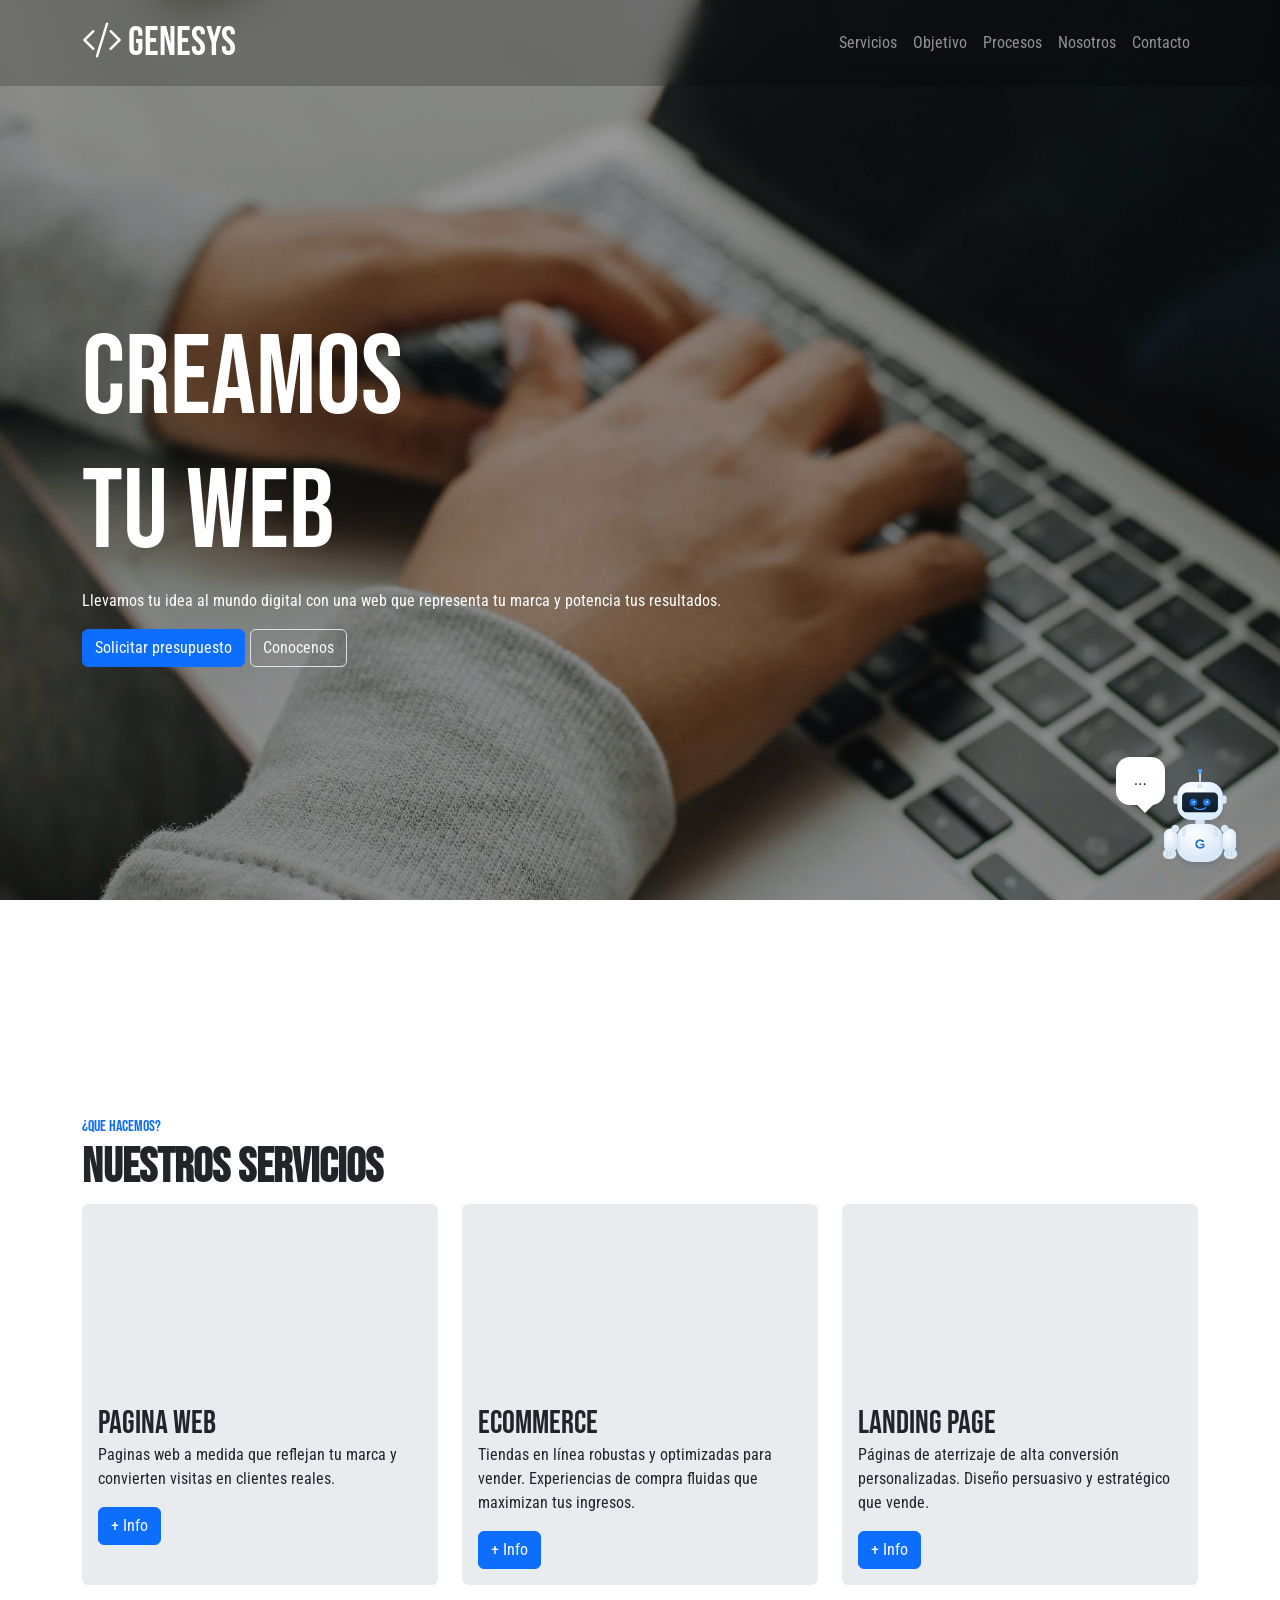
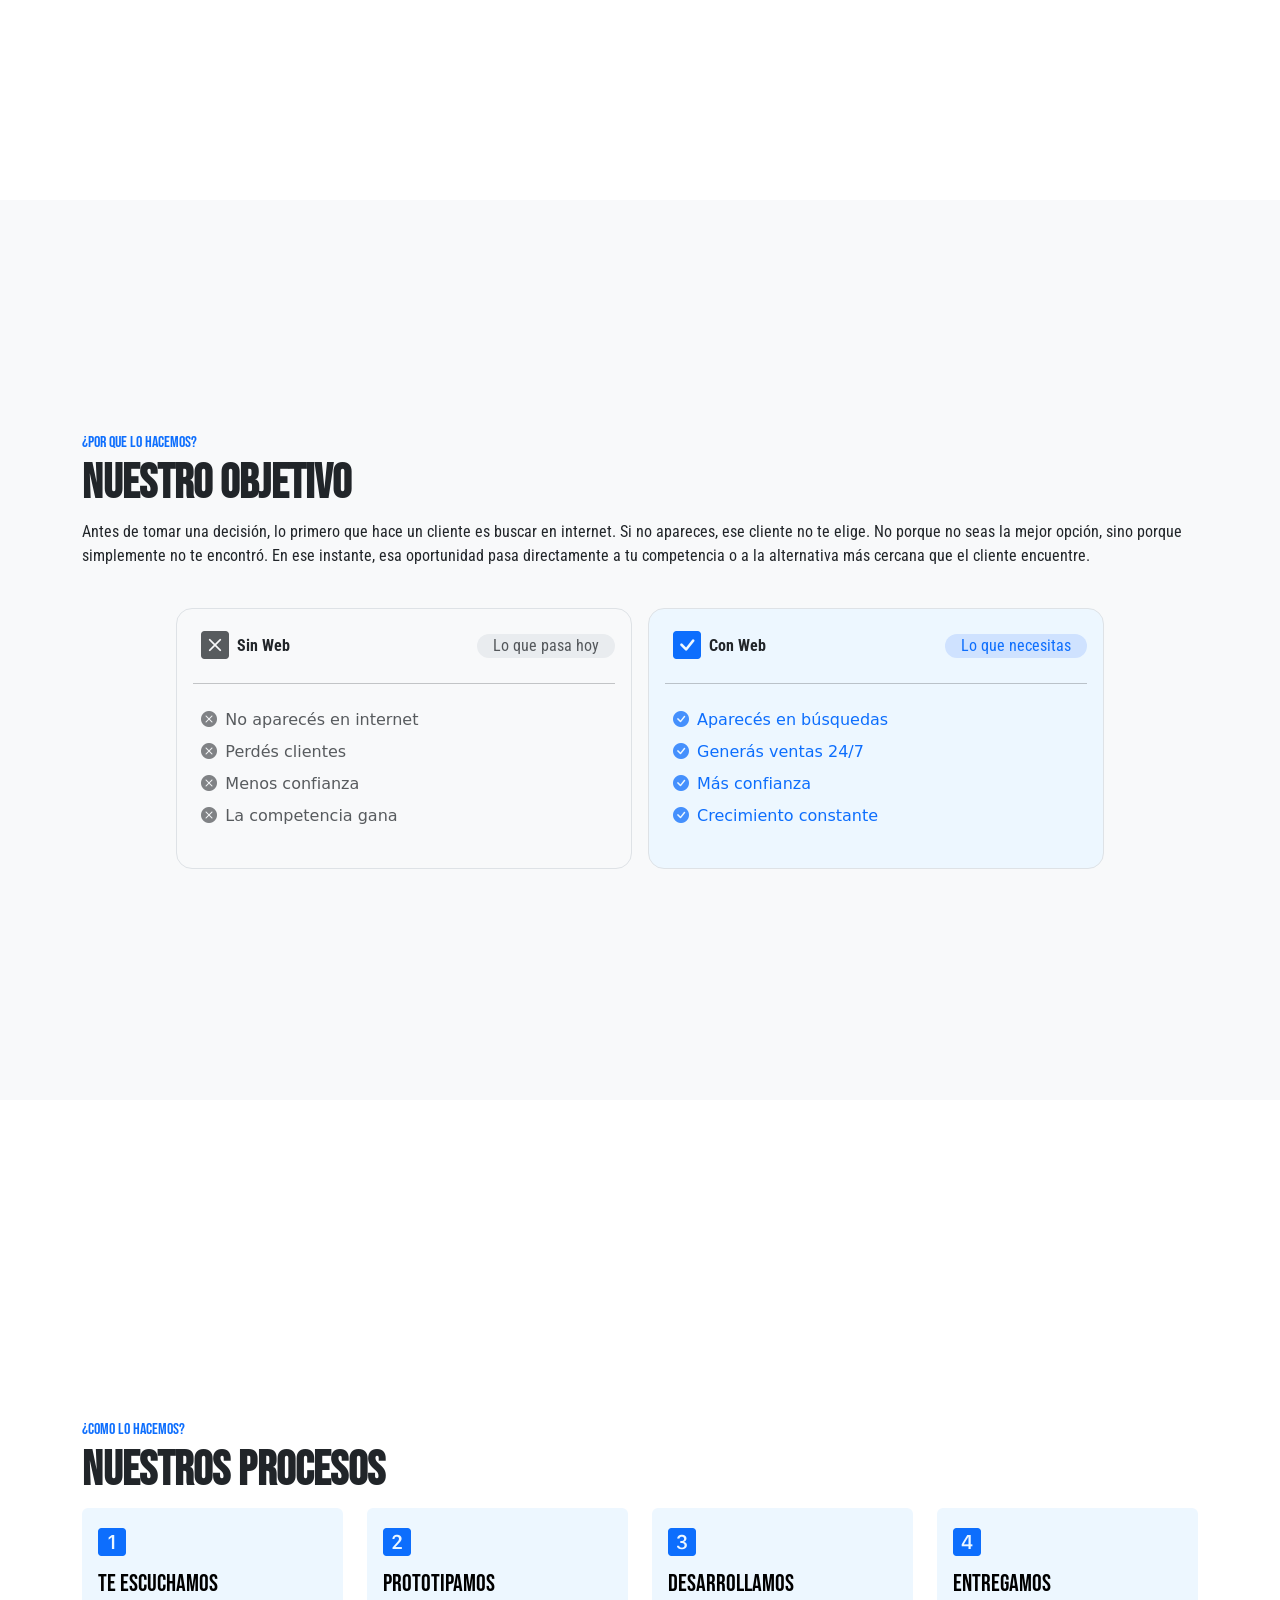
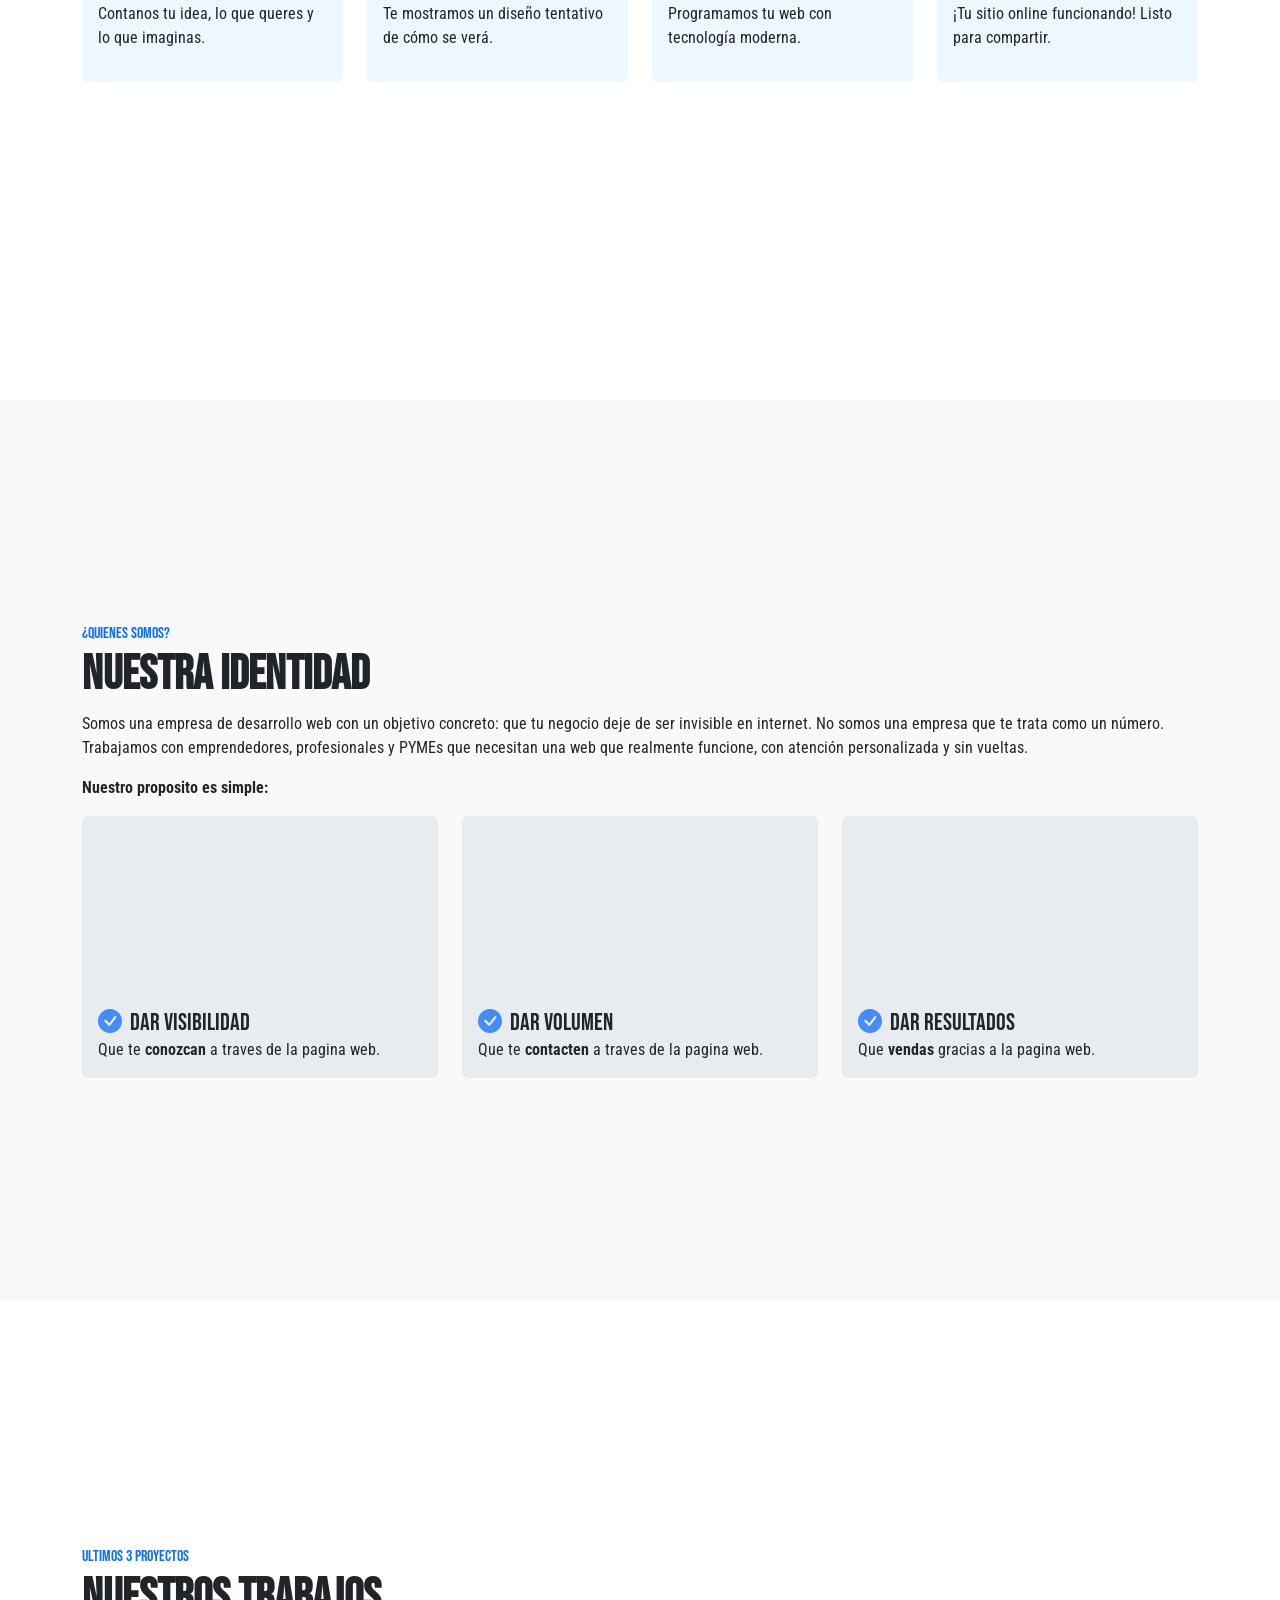
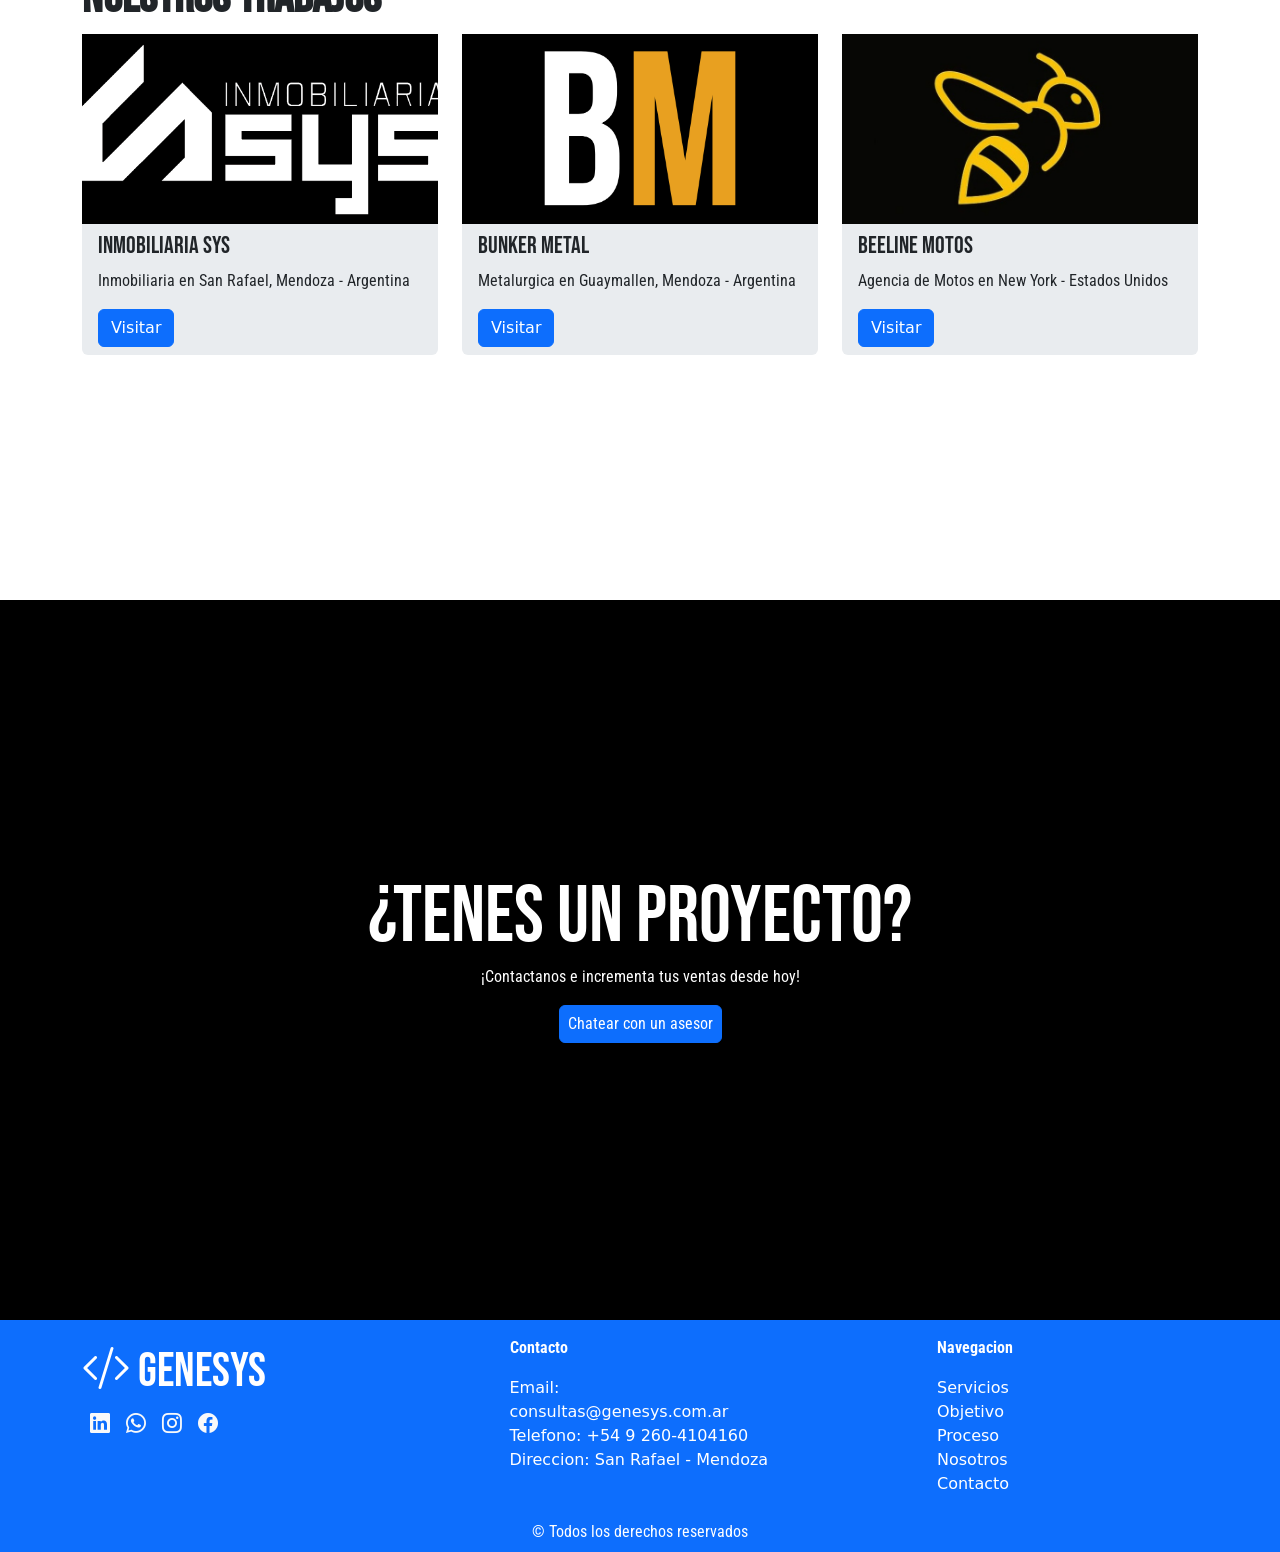
==== commit e635ee41: "subir" ====
--- a/index.html
+++ b/index.html
@@ -281,12 +281,12 @@
                 
                 <div class="container">
                     <p class="text-bebas mb-0 text-primary" data-aos="zoom-in">Ultimos 3 proyectos</p>
-                    <h2 class="text-bebas2 "data-aos="zoom-in" ><strong>Nuestros Trabajos</strong></h2>
+                    <h2 class="text-bebas2" data-aos="zoom-in" ><strong>Nuestros Trabajos</strong></h2>
 
                     <div class="row gy-3">
-                        <div class="col-12 col-md-4">
+                        <div class="col-12 col-md-4" data-aos="zoom-in">
                             <div class="bg-body-secondary rounded h-100">
-                                <img src="./img/logoinmobiliaria.png" alt="imagen ilustrativa" class="imagenTrabajos bg-black w-100">
+                                <img src="./img/logoinmobiliaria.avif" alt="imagen ilustrativa" class="imagenTrabajos bg-black w-100">
                                 <div class="px-3 h-100">
                                     <h4 class="mb-0 text-bebas pt-2 ">Inmobiliaria SyS</h4>
                                     <p class="text-roboto mb-0 py-2">Inmobiliaria en San Rafael, Mendoza - Argentina</p>
@@ -294,9 +294,9 @@
                                 </div>
                             </div>
                         </div>
-                        <div class="col-12 col-md-4">
+                        <div class="col-12 col-md-4" data-aos="zoom-in">
                             <div class="bg-body-secondary rounded h-100">
-                                <img src="./img/LogoMetalurgica.png" alt="imagen ilustrativa" class="imagenTrabajos w-100">
+                                <img src="./img/LogoMetalurgica.avif" alt="imagen ilustrativa" class="imagenTrabajos w-100">
                                 <div class="px-3 h-100">
                                     <h4 class="mb-0 text-bebas pt-2 ">Bunker Metal</h4>
                                     <p class="text-roboto mb-0 py-2">Metalurgica en Guaymallen, Mendoza - Argentina</p>
@@ -304,9 +304,9 @@
                                 </div>
                             </div>
                         </div>
-                        <div class="col-12 col-md-4">
+                        <div class="col-12 col-md-4" data-aos="zoom-in">
                             <div class="bg-body-secondary rounded h-100">
-                                <img src="./img/LogoBeeline.jpg" alt="imagen ilustrativa" class="imagenTrabajos w-100">
+                                <img src="./img/LogoBeeline.avif" alt="imagen ilustrativa" class="imagenTrabajos w-100">
                                 <div class="px-3 h-100">
                                     <h4 class="mb-0 text-bebas pt-2 ">Beeline Motos</h4>
                                     <p class="text-roboto mb-0 py-2">Agencia de Motos en New York - Estados Unidos</p>
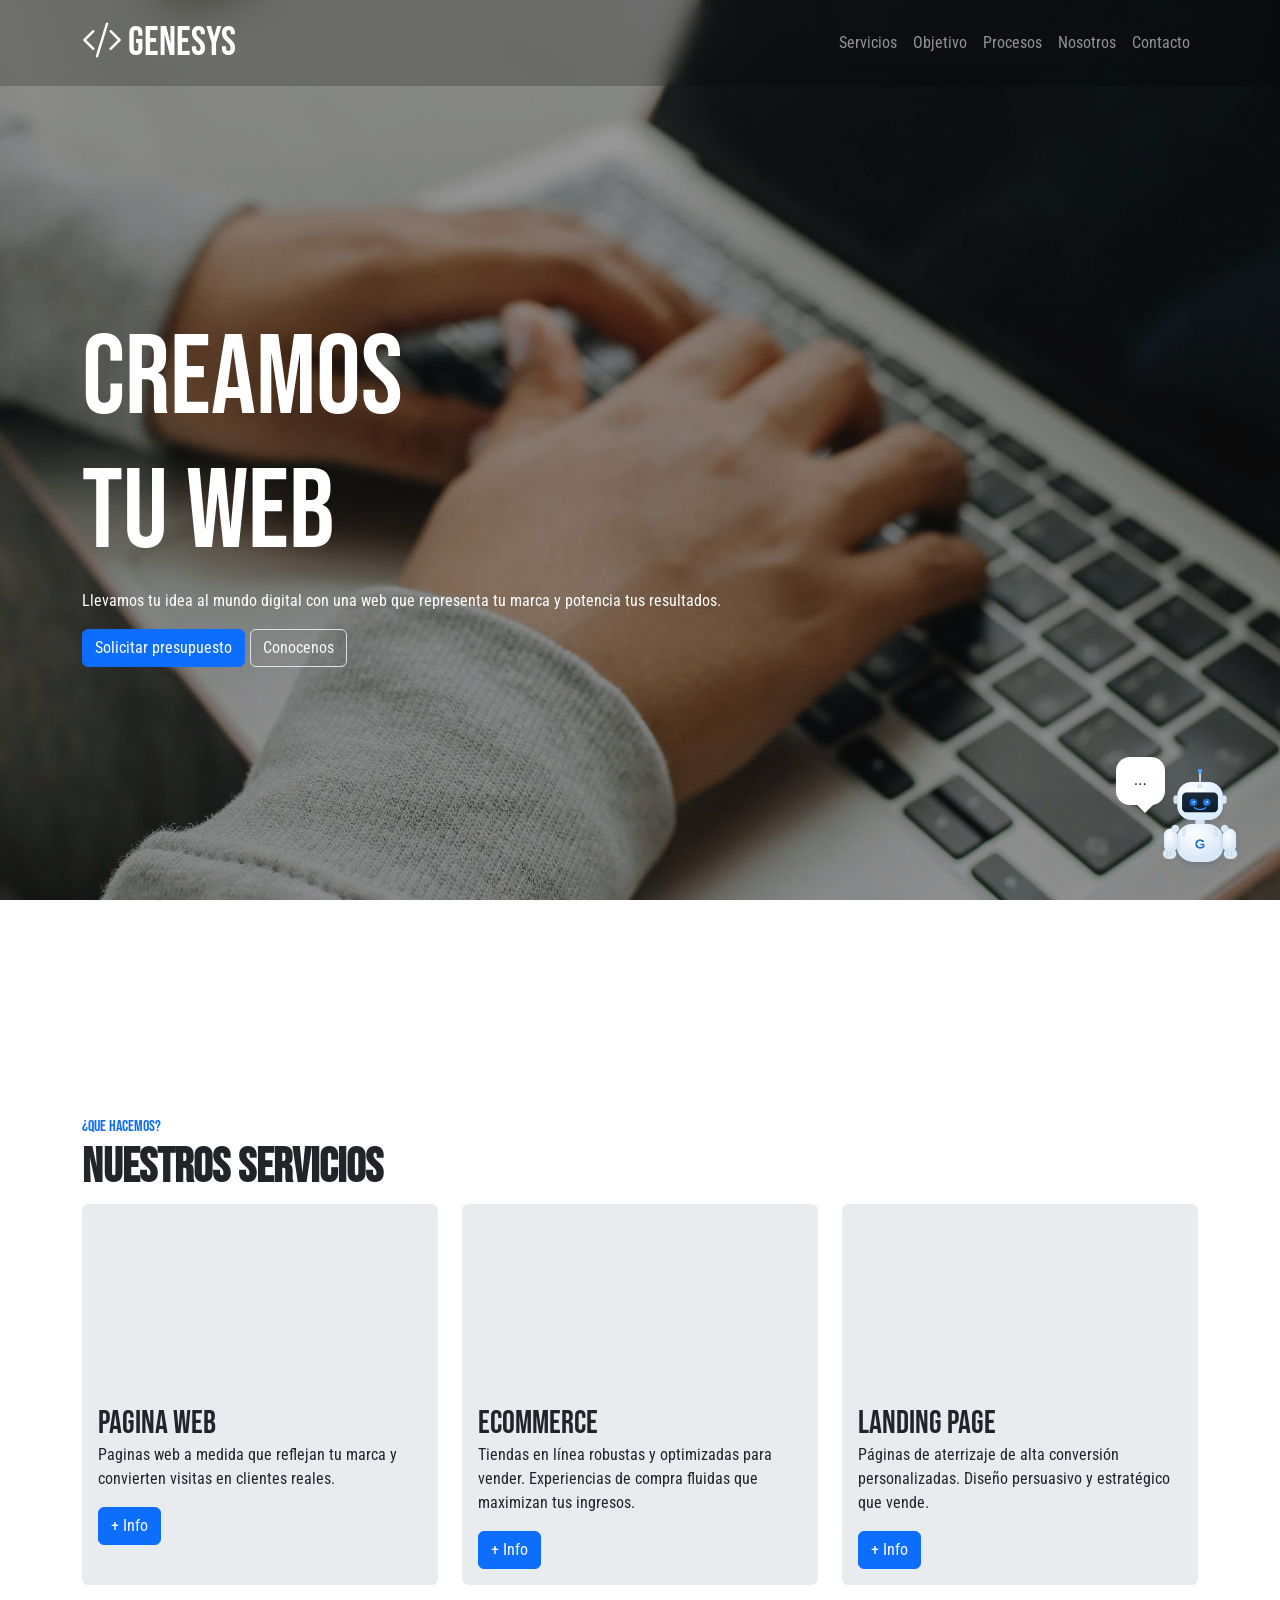
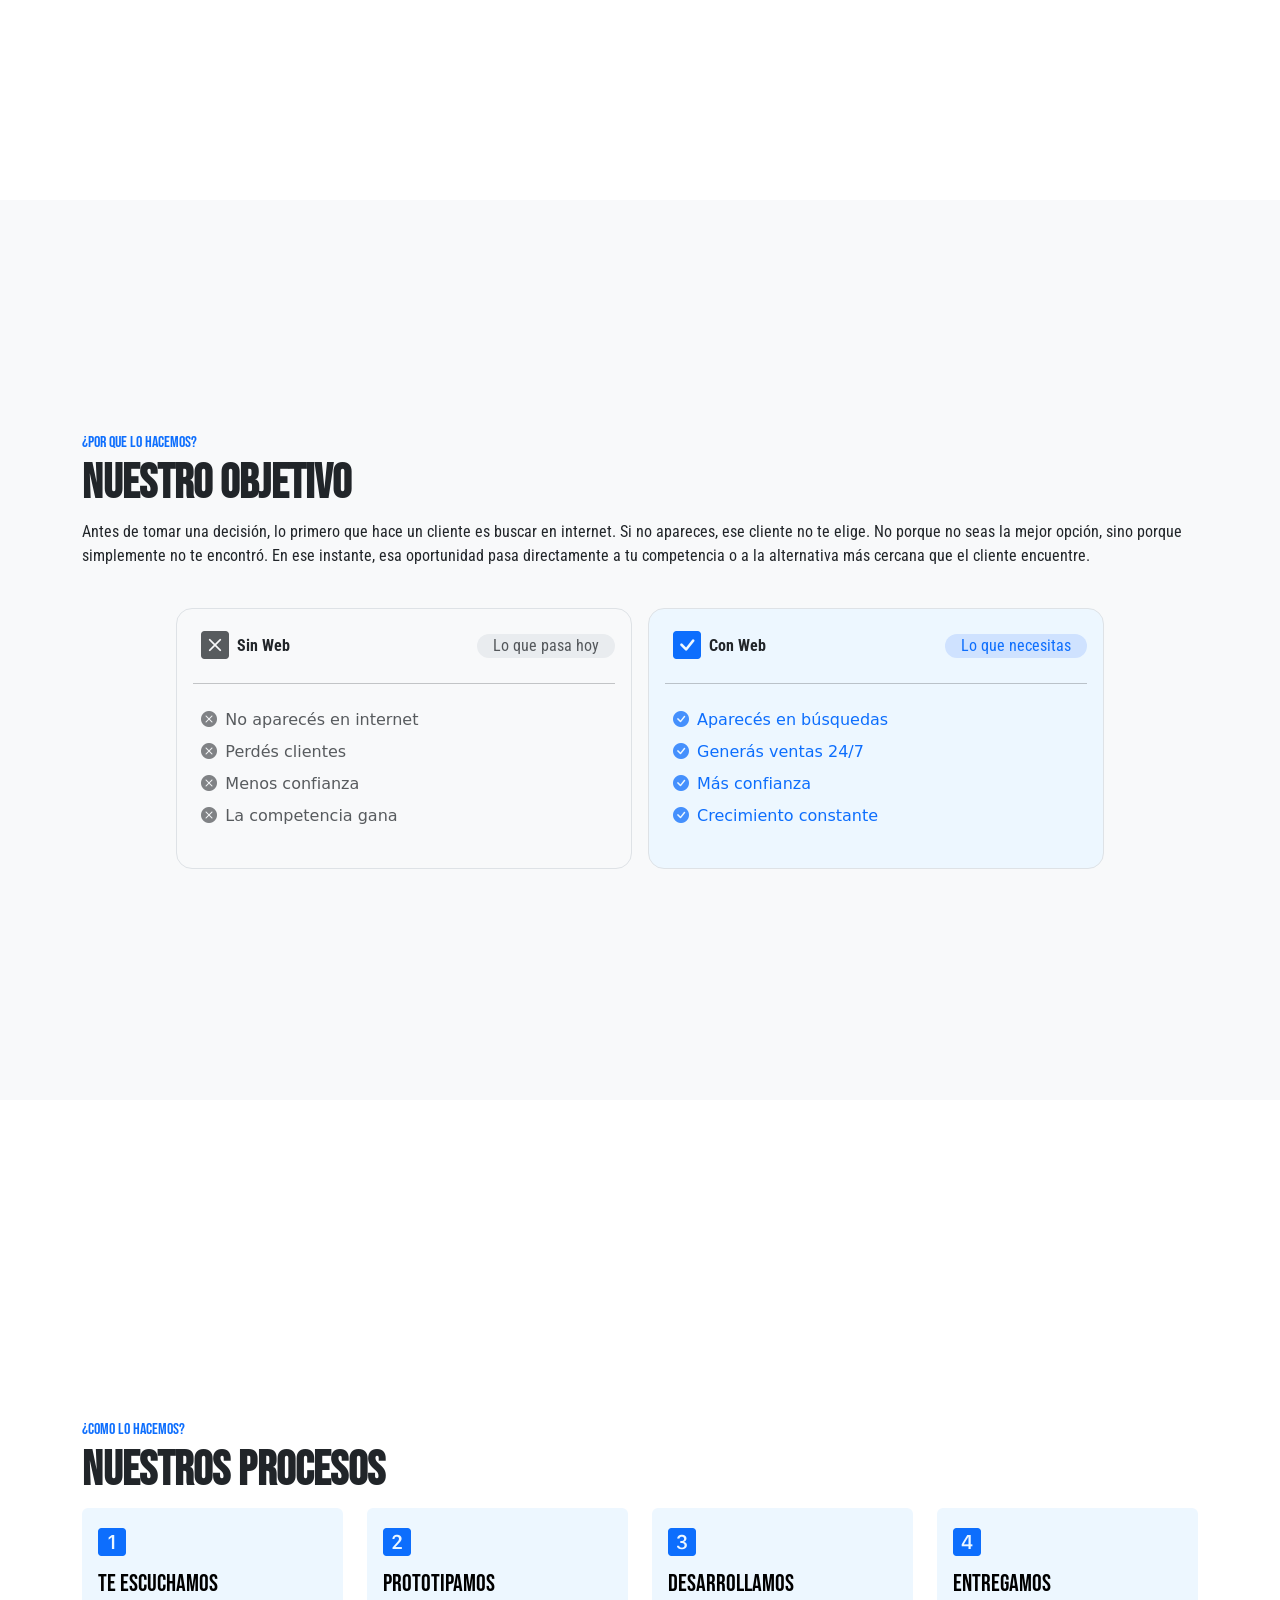
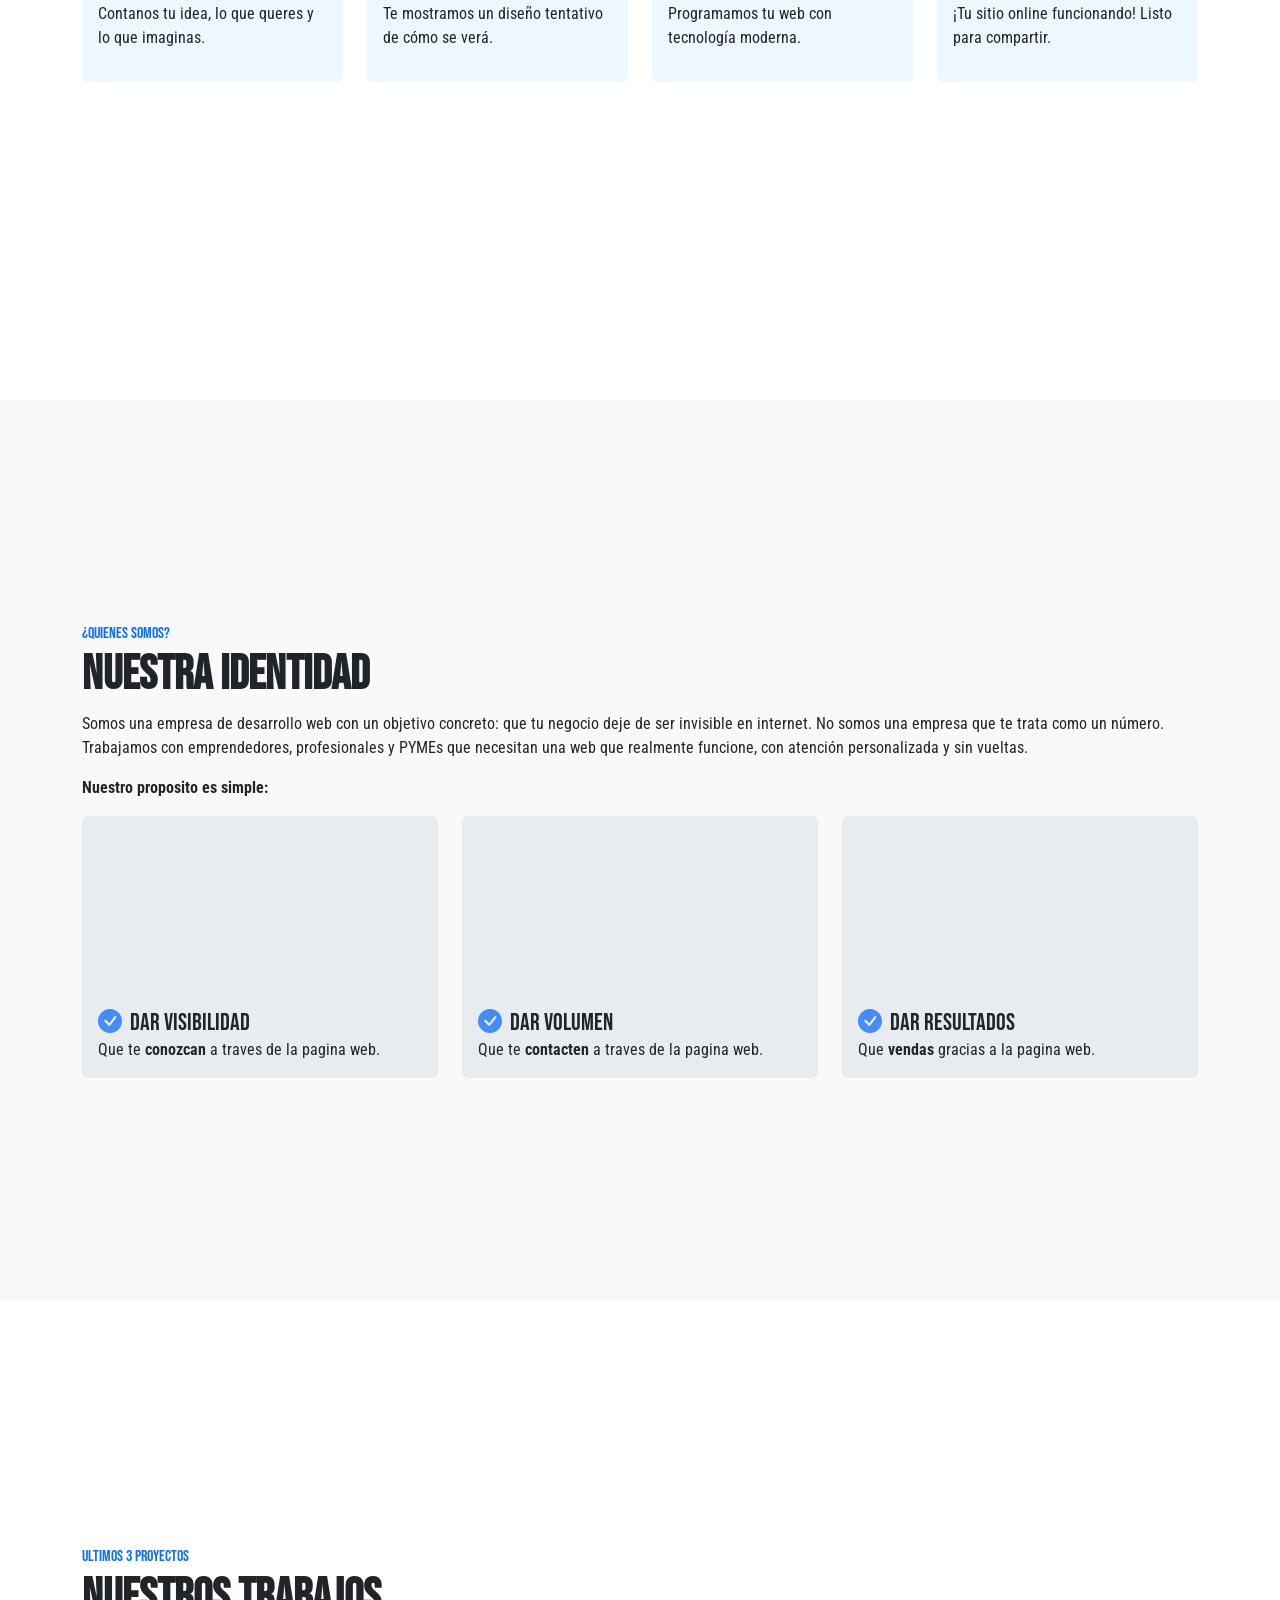
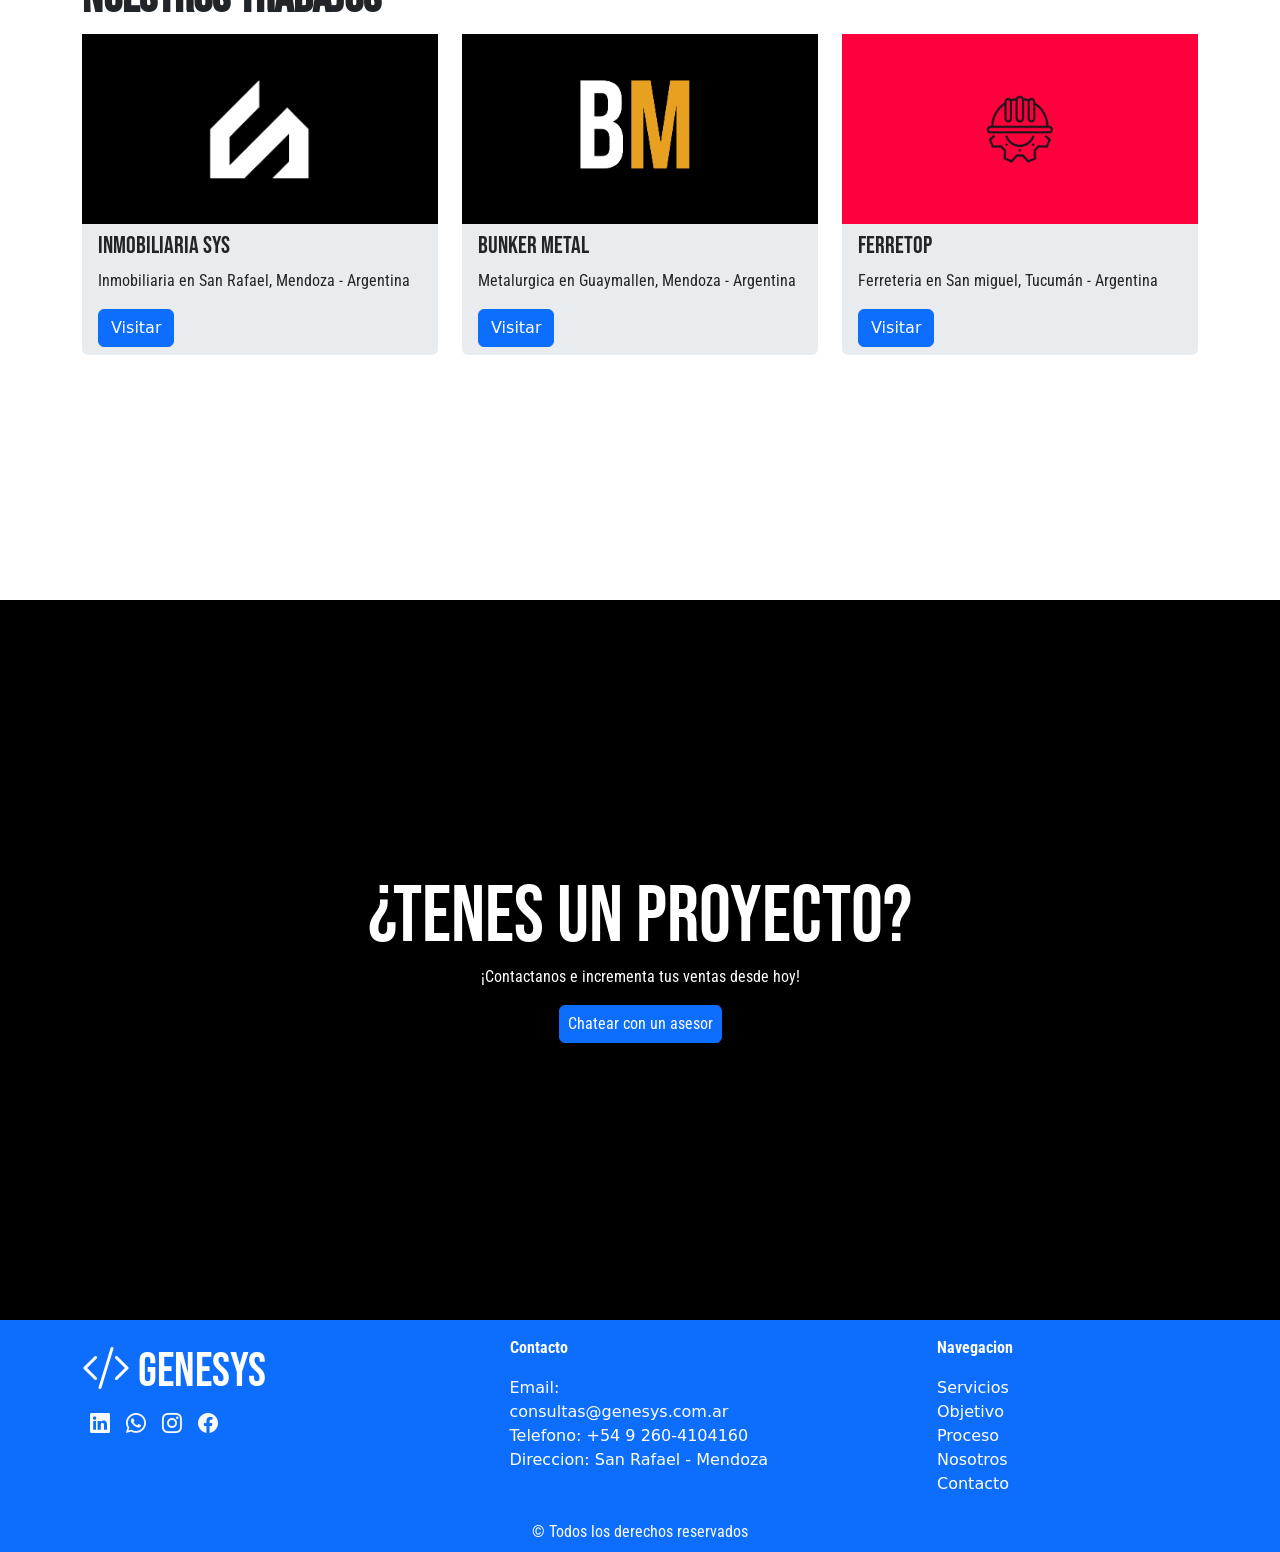
==== commit edc989de: "subir" ====
--- a/index.html
+++ b/index.html
@@ -279,7 +279,7 @@
 
             <section id="trabajos" class="d-flex align-items-center">
                 
-                <div class="container">
+                <div class="container py-5">
                     <p class="text-bebas mb-0 text-primary" data-aos="zoom-in">Ultimos 3 proyectos</p>
                     <h2 class="text-bebas2" data-aos="zoom-in" ><strong>Nuestros Trabajos</strong></h2>
 
@@ -306,11 +306,11 @@
                         </div>
                         <div class="col-12 col-md-4" data-aos="zoom-in">
                             <div class="bg-body-secondary rounded h-100">
-                                <img src="./img/LogoBeeline.avif" alt="imagen ilustrativa" class="imagenTrabajos w-100">
+                                <img src="./img/Logoferretop.avif" alt="imagen ilustrativa" class="imagenTrabajos w-100">
                                 <div class="px-3 h-100">
-                                    <h4 class="mb-0 text-bebas pt-2 ">Beeline Motos</h4>
-                                    <p class="text-roboto mb-0 py-2">Agencia de Motos en New York - Estados Unidos</p>
-                                    <a href="https://motoscatalogo.com/"><button class="btn btn-primary my-2">Visitar</button></a>
+                                    <h4 class="mb-0 text-bebas pt-2 ">FerreTop</h4>
+                                    <p class="text-roboto mb-0 py-2">Ferreteria en San miguel, Tucumán - Argentina</p>
+                                    <a href="https://ferretop.netlify.app/"><button class="btn btn-primary my-2">Visitar</button></a>
                                 </div>
                             </div>
                         </div>
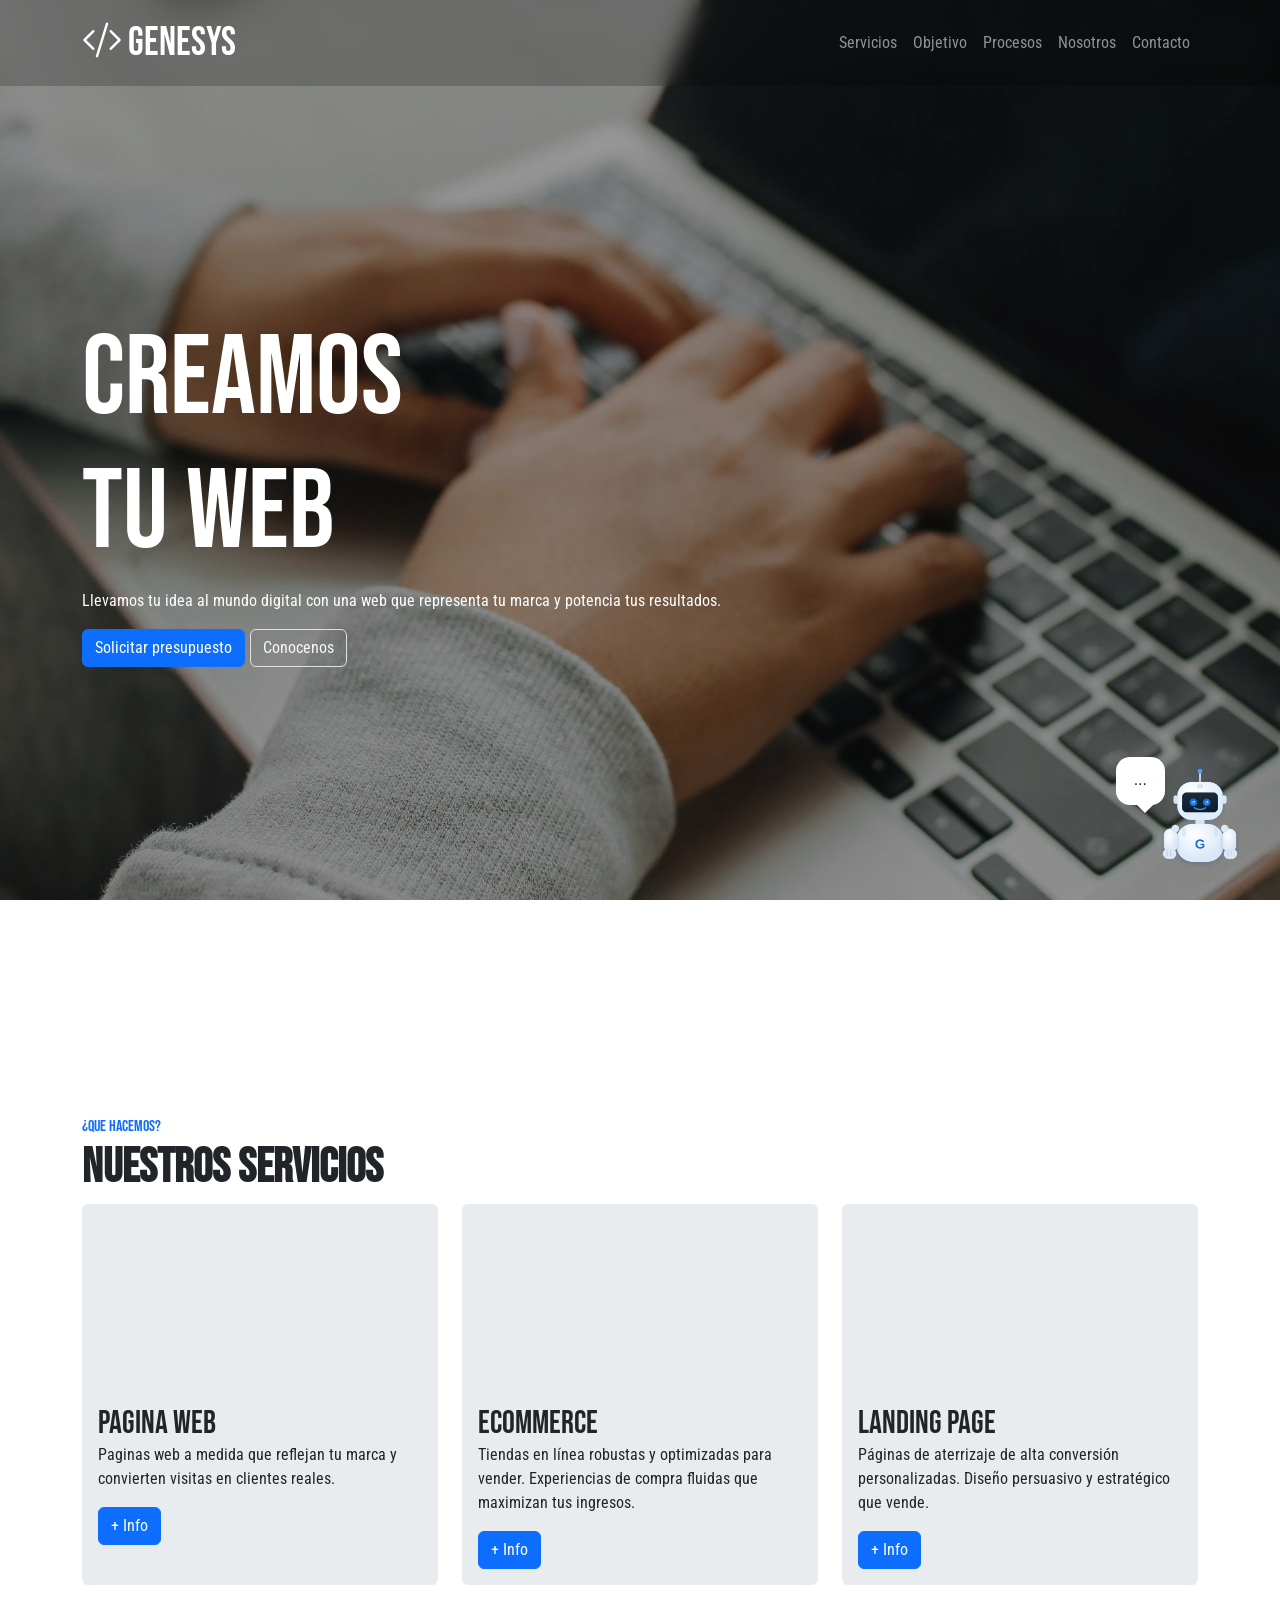
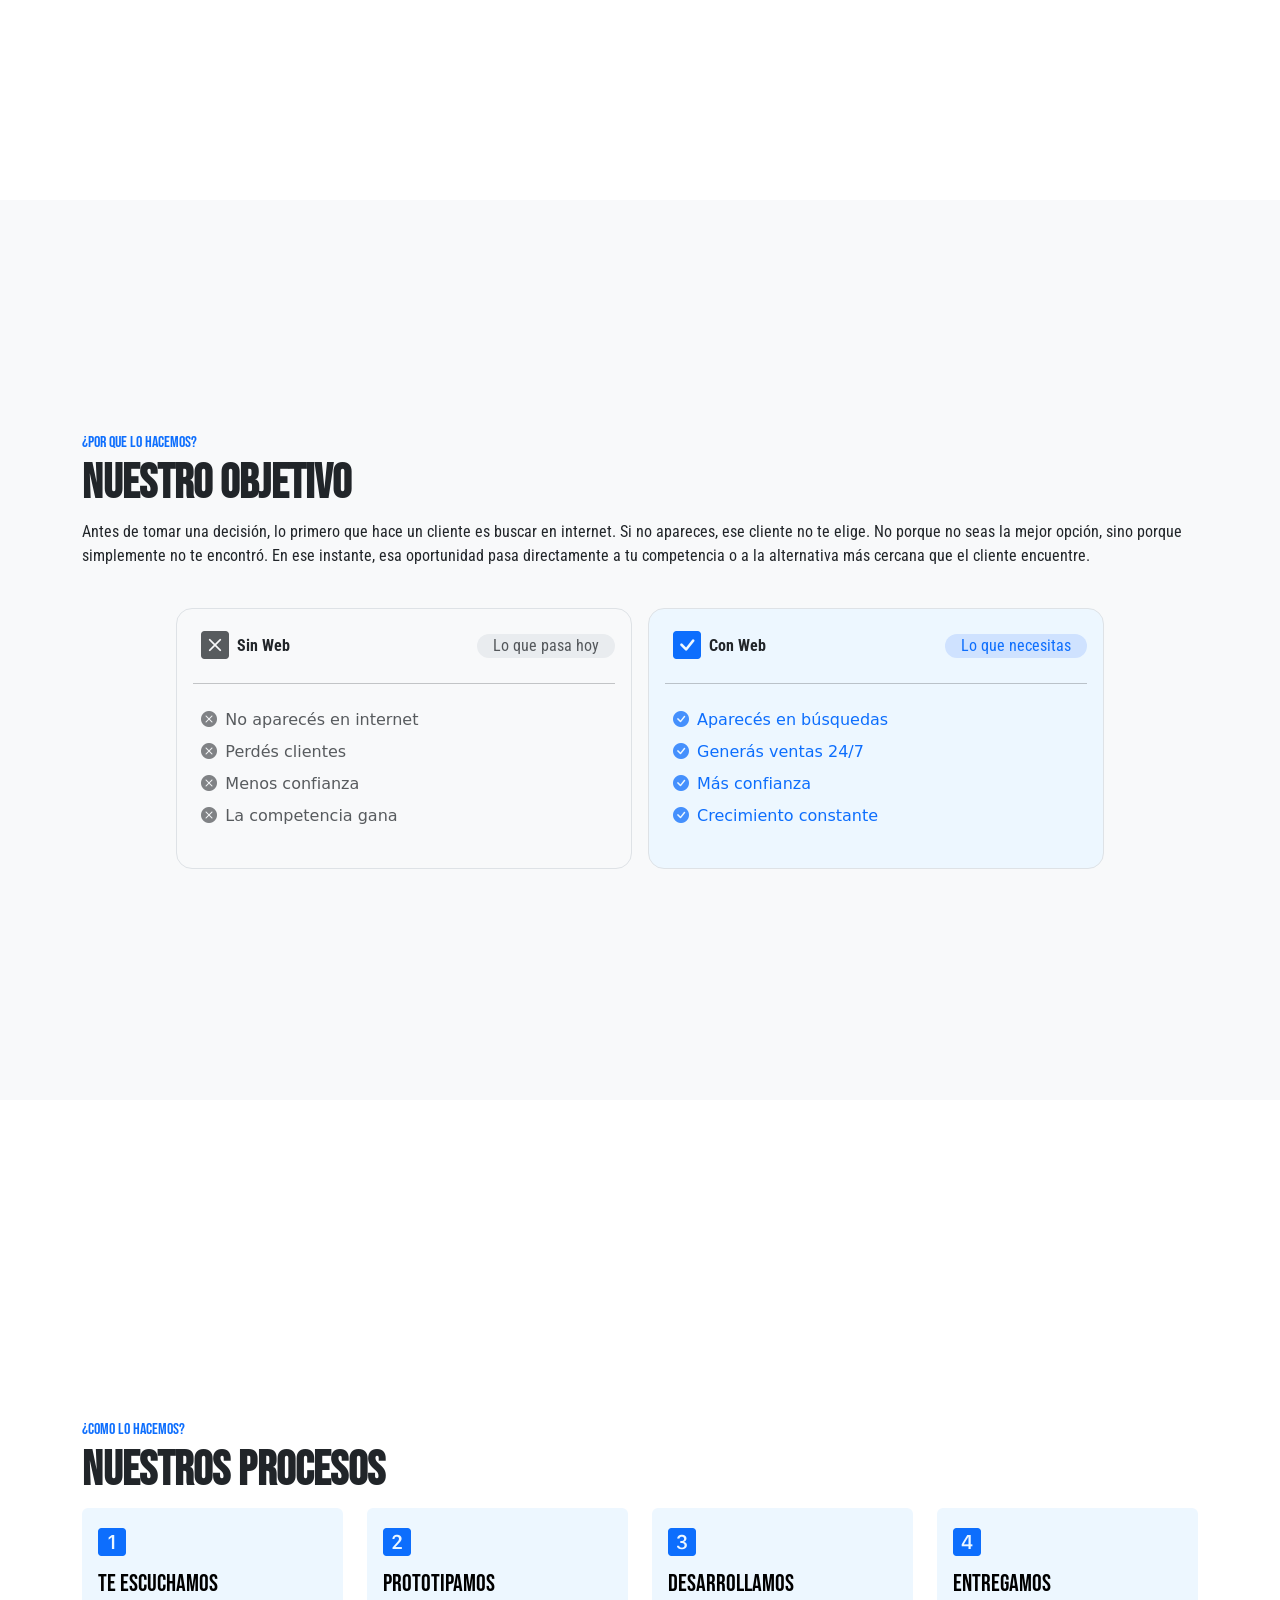
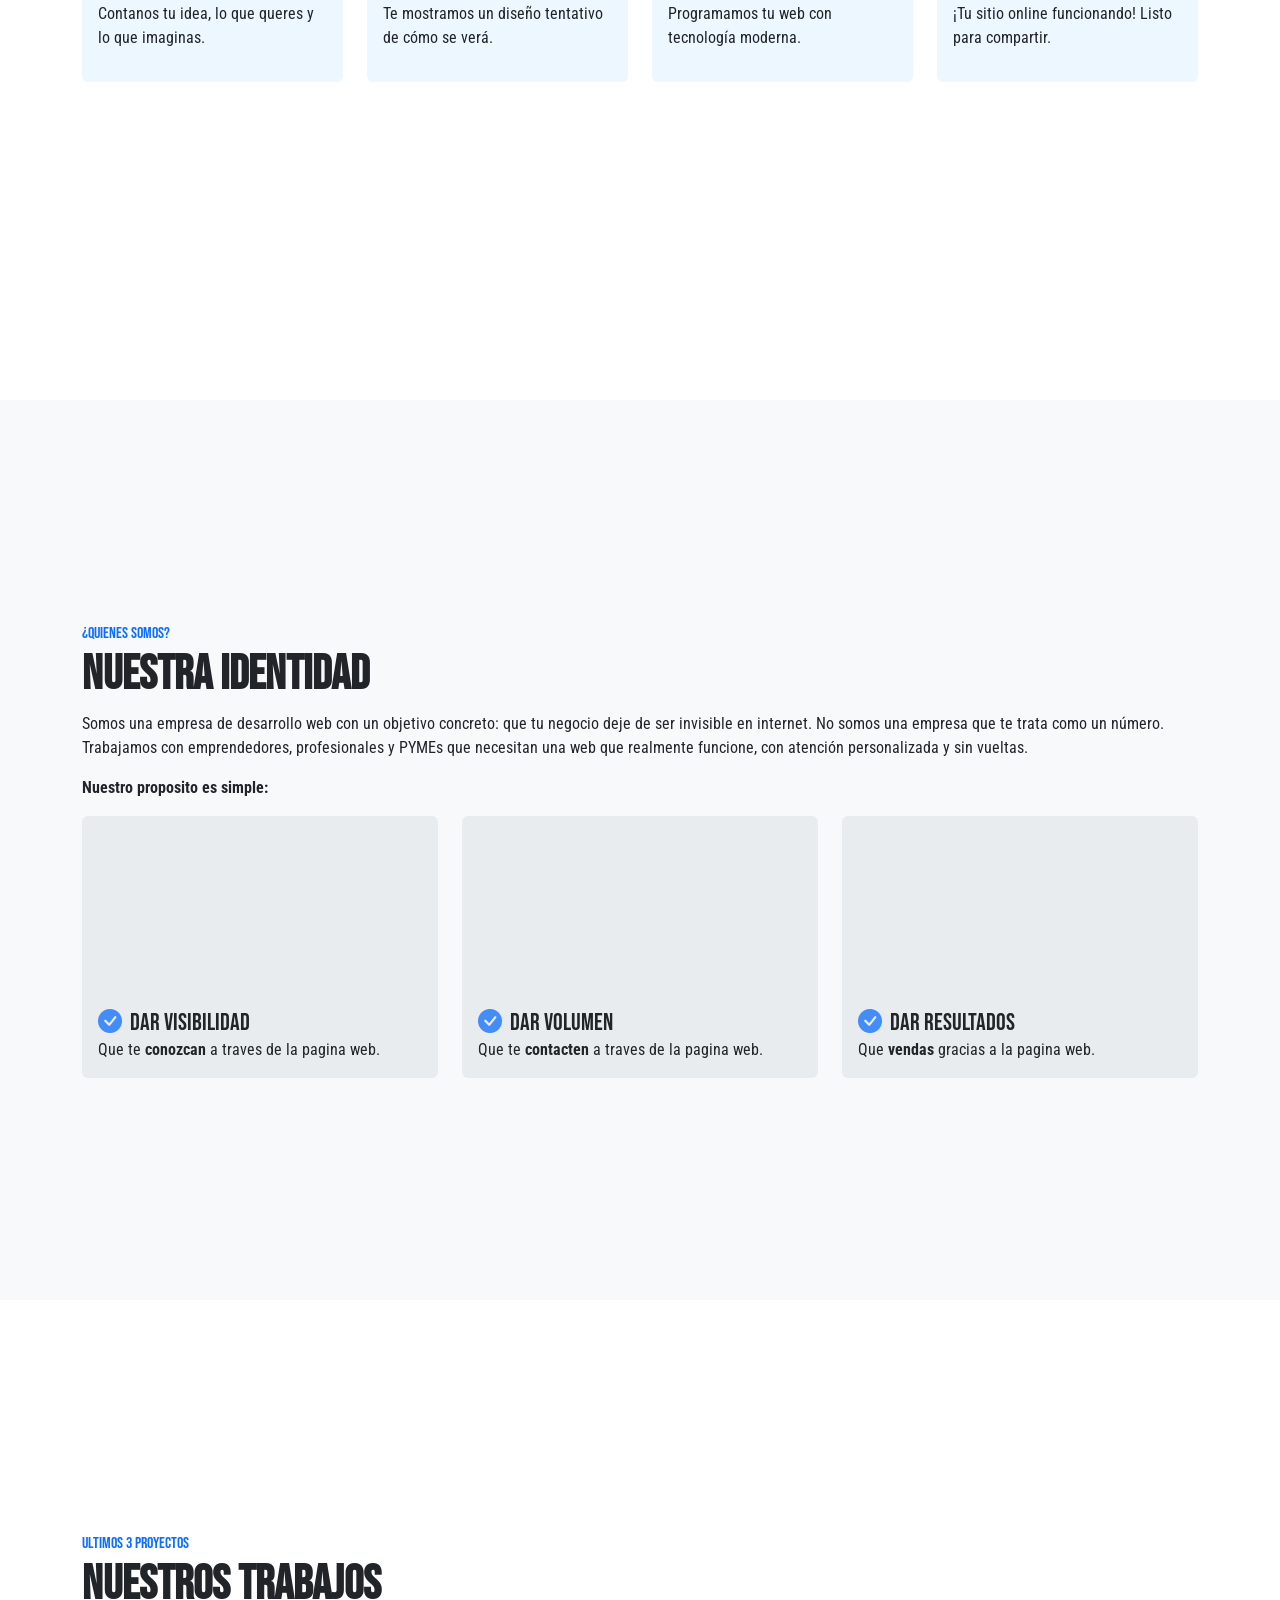
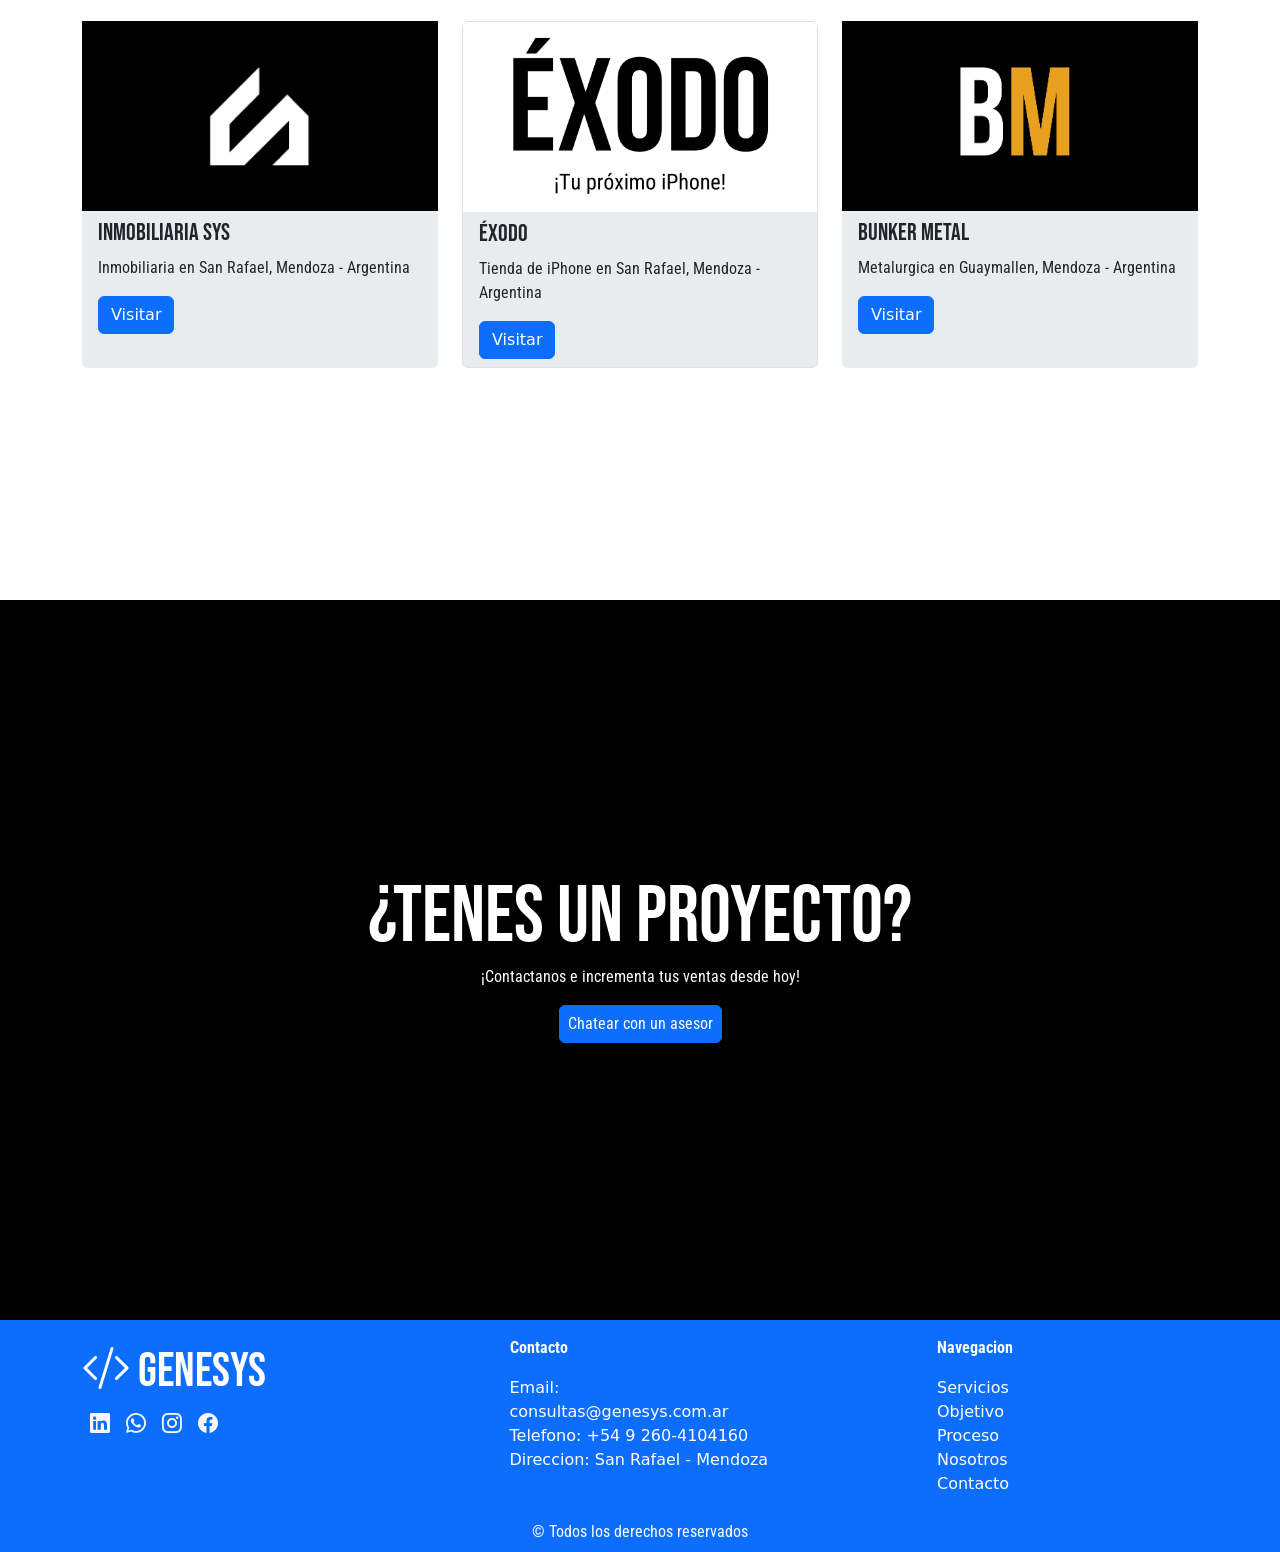
==== commit c4c26cc0: "subir" ====
--- a/index.html
+++ b/index.html
@@ -294,6 +294,17 @@
                                 </div>
                             </div>
                         </div>
+
+                        <div class="col-12 col-md-4" data-aos="zoom-in">
+                            <div class="bg-body-secondary rounded h-100 border">
+                                <img src="./img/Exodo.avif" alt="imagen ilustrativa" class="imagenTrabajos w-100">
+                                <div class="px-3 h-100">
+                                    <h4 class="mb-0 text-bebas pt-2 ">ÉXODO</h4>
+                                    <p class="text-roboto mb-0 py-2">Tienda de iPhone en San Rafael, Mendoza - Argentina </p>
+                                    <a href="https://exodo.ar/"><button class="btn btn-primary my-2">Visitar</button></a>
+                                </div>
+                            </div>
+                        </div>
                         <div class="col-12 col-md-4" data-aos="zoom-in">
                             <div class="bg-body-secondary rounded h-100">
                                 <img src="./img/LogoMetalurgica.avif" alt="imagen ilustrativa" class="imagenTrabajos w-100">
@@ -304,16 +315,7 @@
                                 </div>
                             </div>
                         </div>
-                        <div class="col-12 col-md-4" data-aos="zoom-in">
-                            <div class="bg-body-secondary rounded h-100">
-                                <img src="./img/Logoferretop.avif" alt="imagen ilustrativa" class="imagenTrabajos w-100">
-                                <div class="px-3 h-100">
-                                    <h4 class="mb-0 text-bebas pt-2 ">FerreTop</h4>
-                                    <p class="text-roboto mb-0 py-2">Ferreteria en San miguel, Tucumán - Argentina</p>
-                                    <a href="https://ferretop.netlify.app/"><button class="btn btn-primary my-2">Visitar</button></a>
-                                </div>
-                            </div>
-                        </div>
+                        
                     </div>
                 </div>
 
